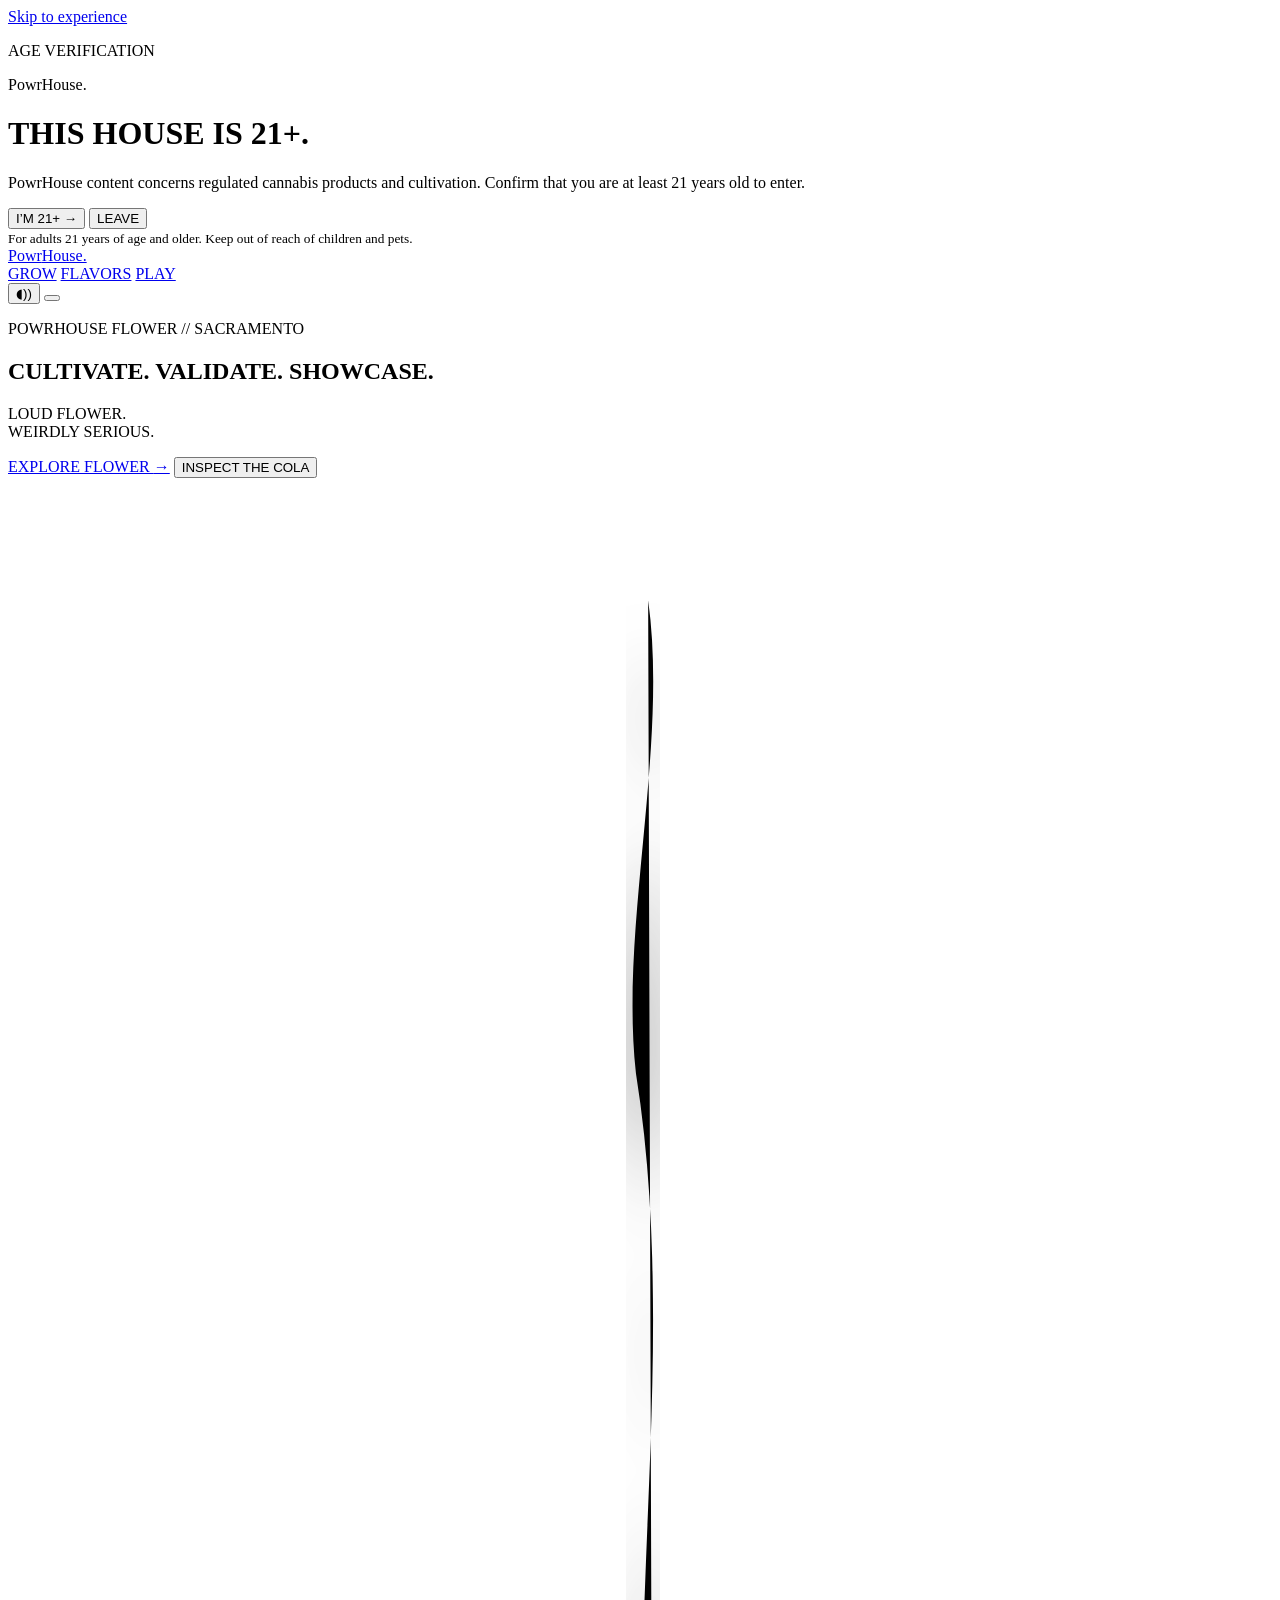
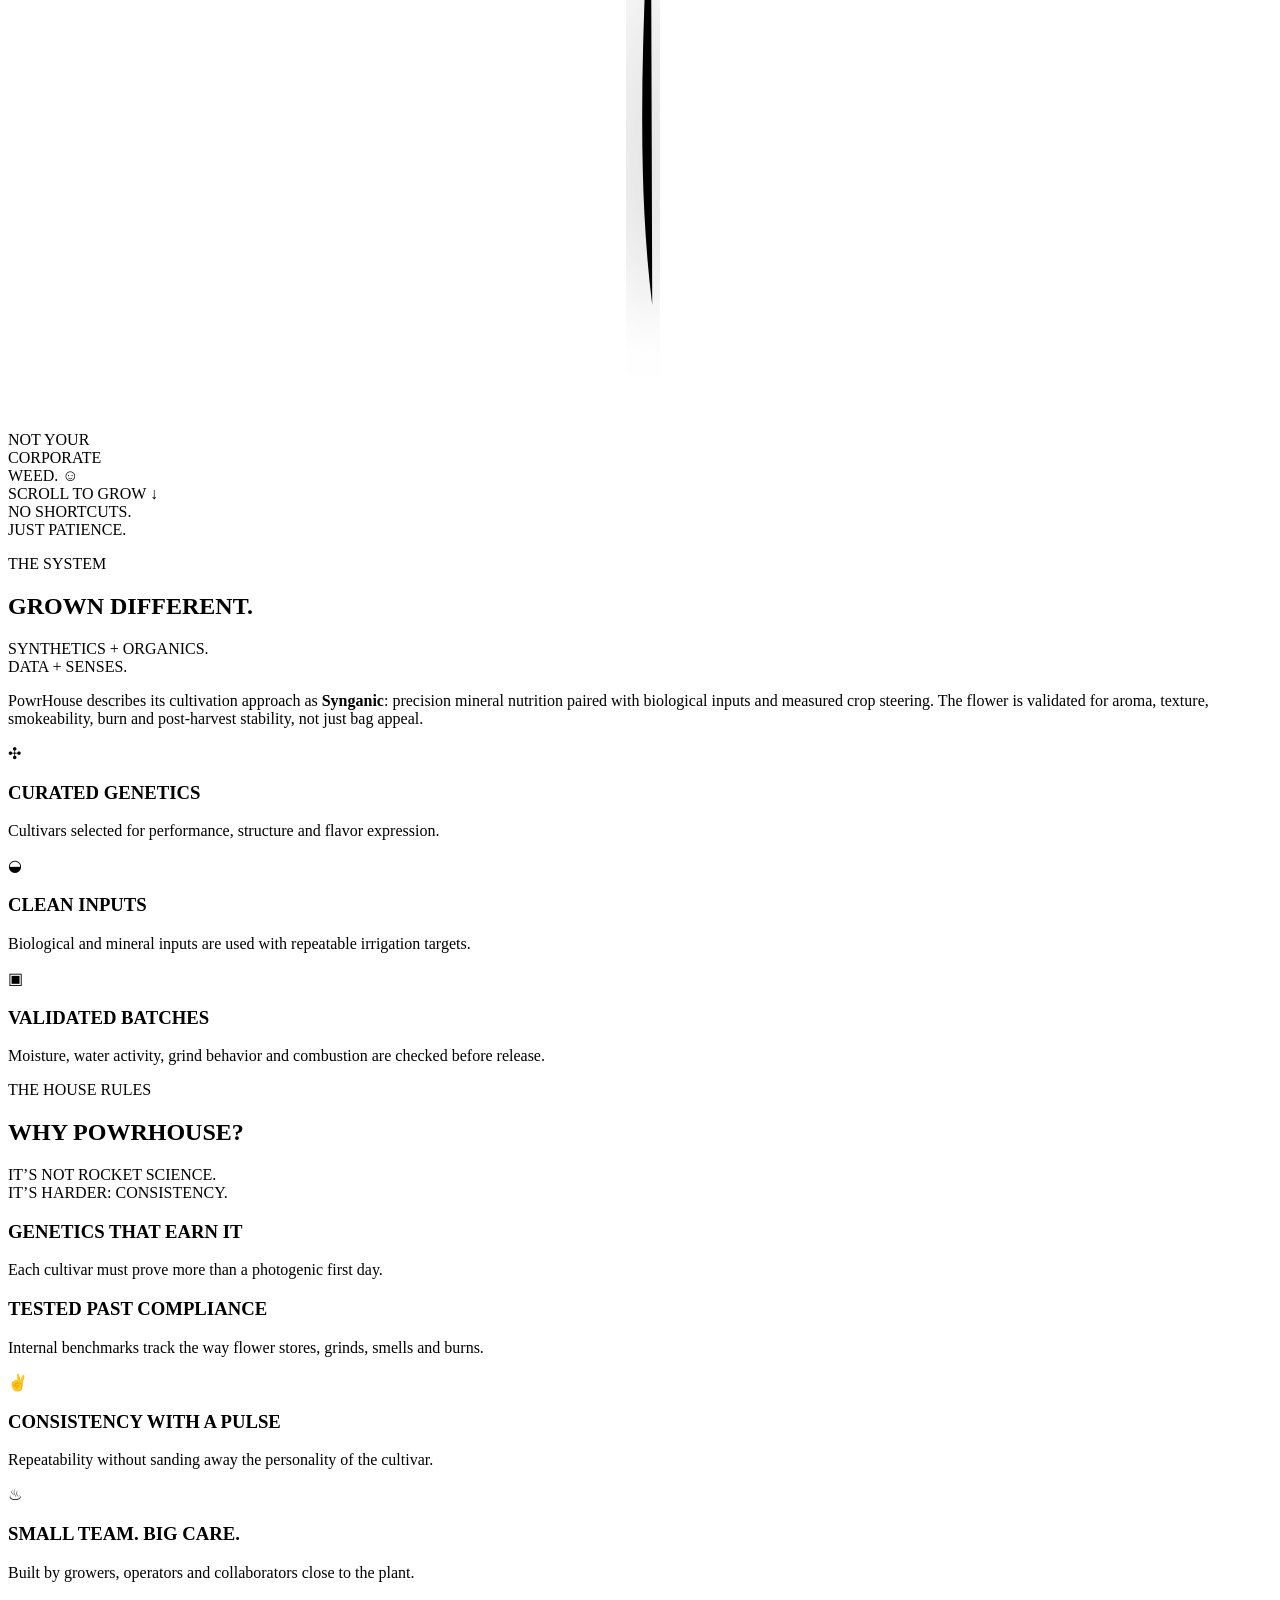
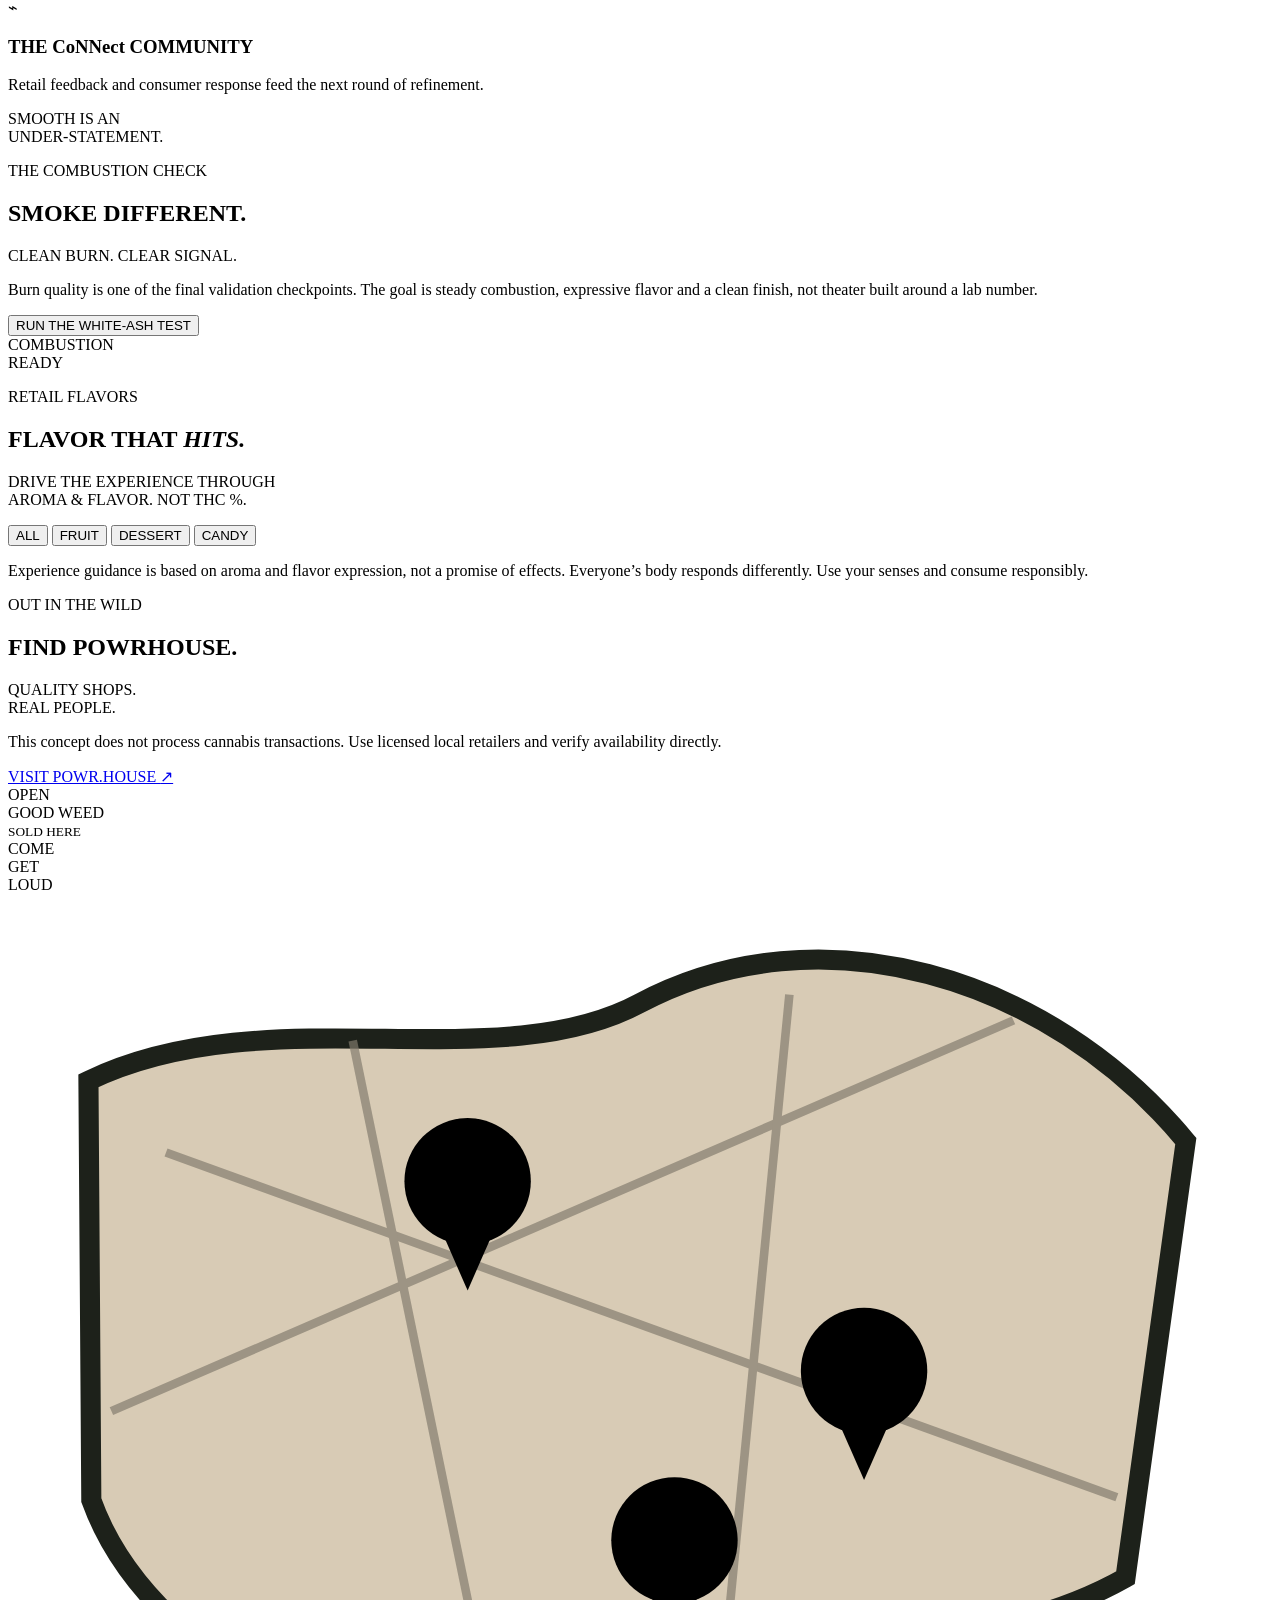
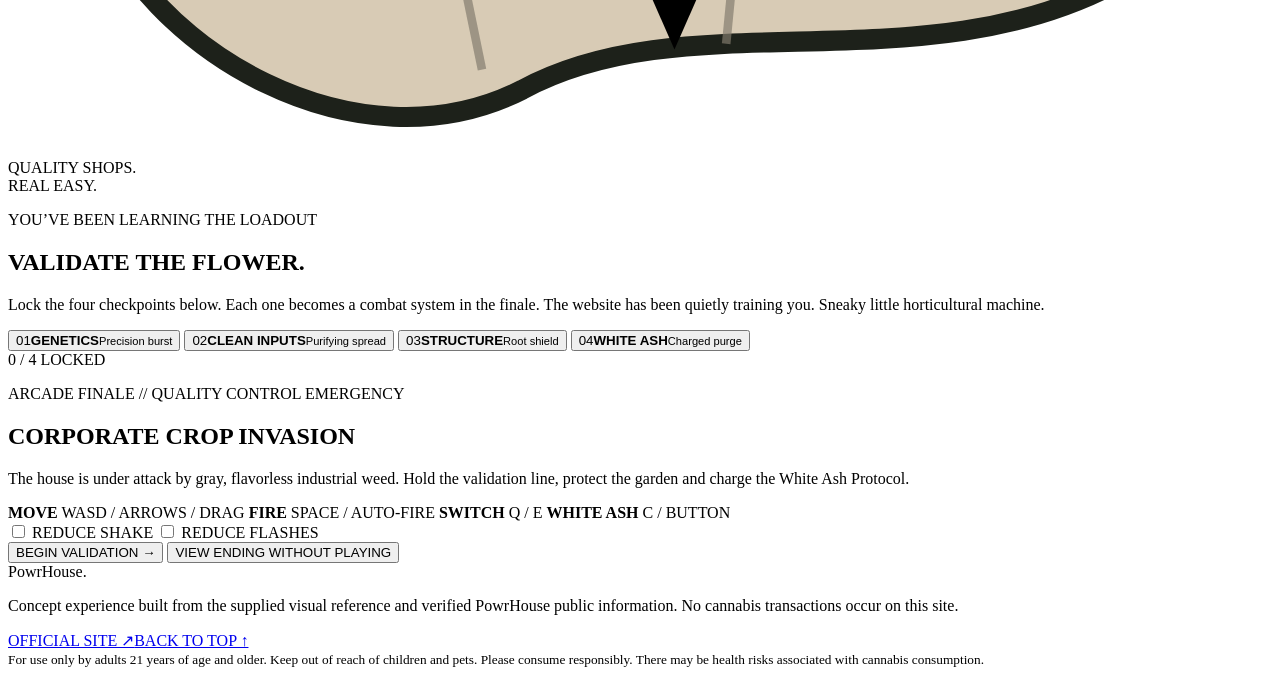
==== powrhouse-reference-original/index.html @ b835bba1 "Add original PowrHouse reference-driven website shell" ====
<!doctype html>
<html lang="en">
<head>
  <meta charset="utf-8" />
  <meta name="viewport" content="width=device-width,initial-scale=1,viewport-fit=cover" />
  <meta name="theme-color" content="#070806" />
  <meta name="description" content="PowrHouse interactive cultivation showcase. Adults 21+ only." />
  <title>PowrHouse — Cultivate. Validate. Showcase.</title>
  <link rel="stylesheet" href="styles.css" />
</head>
<body>
  <a class="skip-link" href="#main">Skip to experience</a>

  <div id="ageGate" class="age-gate" role="dialog" aria-modal="true" aria-labelledby="ageTitle">
    <div class="age-card torn-card">
      <p class="eyebrow">AGE VERIFICATION</p>
      <div class="logo logo-large" aria-label="PowrHouse">Powr<span>House.</span></div>
      <h1 id="ageTitle">THIS HOUSE IS 21+.</h1>
      <p>PowrHouse content concerns regulated cannabis products and cultivation. Confirm that you are at least 21 years old to enter.</p>
      <div class="age-actions">
        <button id="enterSite" class="btn btn-lime">I’M 21+ <span aria-hidden="true">→</span></button>
        <button id="leaveSite" class="btn btn-ghost">LEAVE</button>
      </div>
      <small>For adults 21 years of age and older. Keep out of reach of children and pets.</small>
    </div>
  </div>

  <div class="paper-noise" aria-hidden="true"></div>
  <div class="scroll-thread" aria-hidden="true"><span id="scrollThreadFill"></span></div>

  <header class="site-header" id="top">
    <a class="logo" href="#hero" aria-label="PowrHouse home">Powr<span>House.</span></a>
    <nav aria-label="Primary navigation">
      <a href="#method">GROW</a>
      <a href="#flavors">FLAVORS</a>
      <a href="#game">PLAY</a>
    </nav>
    <div class="header-tools">
      <button id="soundToggle" class="icon-button" type="button" aria-pressed="false" aria-label="Turn sound on">
        <span class="sound-icon" aria-hidden="true">◖))</span>
      </button>
      <button id="menuToggle" class="icon-button menu-button" type="button" aria-expanded="false" aria-controls="mobileNav" aria-label="Open menu">
        <span></span><span></span>
      </button>
    </div>
  </header>

  <nav id="mobileNav" class="mobile-nav" aria-label="Mobile navigation" hidden>
    <a href="#hero">HOME</a>
    <a href="#method">GROWN DIFFERENT</a>
    <a href="#why">WHY POWRHOUSE</a>
    <a href="#burn">SMOKE DIFFERENT</a>
    <a href="#flavors">FLAVORS</a>
    <a href="#find">FIND POWRHOUSE</a>
    <a href="#game">PLAY THE FINALE</a>
  </nav>

  <main id="main">
    <section id="hero" class="section hero-section" data-section="hero">
      <div class="hero-copy reveal">
        <p class="kicker">POWRHOUSE FLOWER // SACRAMENTO</p>
        <h1 class="display-stack">
          <span>CULTIVATE.</span>
          <span>VALIDATE.</span>
          <span>SHOWCASE.</span>
        </h1>
        <p class="scribble">LOUD FLOWER.<br />WEIRDLY SERIOUS.</p>
        <div class="hero-actions">
          <a class="btn btn-lime" href="#flavors">EXPLORE FLOWER <span aria-hidden="true">→</span></a>
          <button id="inspectPlant" class="btn btn-ghost" type="button">INSPECT THE COLA</button>
        </div>
      </div>

      <div class="hero-stage reveal" aria-label="Procedural paper-cut cannabis cola illustration">
        <div class="smoke smoke-a" aria-hidden="true"></div>
        <div class="smoke smoke-b" aria-hidden="true"></div>
        <svg id="heroPlant" class="hero-plant" viewBox="0 0 620 760" role="img" aria-labelledby="plantTitle plantDesc">
          <title id="plantTitle">Layered paper-cut cannabis cola</title>
          <desc id="plantDesc">An original procedural illustration inspired by the supplied hand-cut collage reference.</desc>
          <defs>
            <filter id="roughEdge">
              <feTurbulence type="fractalNoise" baseFrequency="0.018" numOctaves="3" seed="11" result="noise" />
              <feDisplacementMap in="SourceGraphic" in2="noise" scale="6" xChannelSelector="R" yChannelSelector="G" />
            </filter>
            <filter id="plantShadow" x="-30%" y="-30%" width="160%" height="180%">
              <feDropShadow dx="0" dy="18" stdDeviation="14" flood-color="#000" flood-opacity=".72" />
            </filter>
            <linearGradient id="budGreen" x1="0" x2="1" y1="0" y2="1">
              <stop offset="0" stop-color="#b9c98c" />
              <stop offset=".55" stop-color="#7d9561" />
              <stop offset="1" stop-color="#4d6140" />
            </linearGradient>
            <linearGradient id="budPurple" x1="0" x2="1">
              <stop offset="0" stop-color="#756781" />
              <stop offset="1" stop-color="#a89ab0" />
            </linearGradient>
            <path id="leafShape" d="M0 0 C-18 -34 -10 -64 0 -98 C10 -64 18 -34 0 0 Z" />
          </defs>
          <g id="plantShadowGroup" filter="url(#plantShadow)">
            <path class="stem" d="M316 700 C300 570 330 430 308 292 C300 220 324 132 314 60" />
            <g id="leafLayerBack"></g>
            <g id="budLayer"></g>
            <g id="pistilLayer"></g>
            <g id="leafLayerFront"></g>
          </g>
        </svg>
        <div class="plant-label note-card">NOT YOUR<br />CORPORATE<br />WEED. <span aria-hidden="true">☺</span></div>
        <div id="plantInspector" class="plant-inspector" hidden>
          <button type="button" data-focus="genetics">01 GENETICS</button>
          <button type="button" data-focus="structure">02 STRUCTURE</button>
          <button type="button" data-focus="aroma">03 AROMA</button>
          <button type="button" data-focus="burn">04 BURN</button>
        </div>
      </div>

      <div class="scroll-cue" aria-hidden="true">SCROLL TO GROW <span>↓</span></div>
    </section>

    <div class="torn-divider" aria-hidden="true"></div>

    <section id="method" class="section method-section" data-section="method">
      <div class="grow-room reveal">
        <div class="grow-ceiling">
          <span class="lamp"></span><span class="lamp"></span><span class="lamp"></span>
        </div>
        <div id="growRows" class="grow-rows" aria-label="Animated grow-room illustration"></div>
        <div class="fan" aria-hidden="true"><span></span></div>
        <div class="grower cartoon" aria-hidden="true">
          <div class="beanie"></div><div class="face"><i></i><i></i><b></b></div><div class="body"></div><div class="watering-can"></div>
        </div>
        <div class="room-note note-card">NO SHORTCUTS.<br />JUST PATIENCE.</div>
      </div>

      <div class="method-copy reveal">
        <p class="kicker">THE SYSTEM</p>
        <h2>GROWN DIFFERENT.</h2>
        <p class="scribble">SYNTHETICS + ORGANICS.<br />DATA + SENSES.</p>
        <p>PowrHouse describes its cultivation approach as <strong>Synganic</strong>: precision mineral nutrition paired with biological inputs and measured crop steering. The flower is validated for aroma, texture, smokeability, burn and post-harvest stability, not just bag appeal.</p>
        <div class="method-grid">
          <article class="method-card" data-principle="genetics">
            <div class="method-icon dna-icon" aria-hidden="true">✣</div>
            <h3>CURATED GENETICS</h3>
            <p>Cultivars selected for performance, structure and flavor expression.</p>
          </article>
          <article class="method-card" data-principle="inputs">
            <div class="method-icon water-icon" aria-hidden="true">◒</div>
            <h3>CLEAN INPUTS</h3>
            <p>Biological and mineral inputs are used with repeatable irrigation targets.</p>
          </article>
          <article class="method-card" data-principle="smallbatch">
            <div class="method-icon jar-icon" aria-hidden="true">▣</div>
            <h3>VALIDATED BATCHES</h3>
            <p>Moisture, water activity, grind behavior and combustion are checked before release.</p>
          </article>
        </div>
      </div>
    </section>

    <div class="torn-divider reverse" aria-hidden="true"></div>

    <section id="why" class="section why-section" data-section="why">
      <header class="section-heading reveal">
        <p class="kicker">THE HOUSE RULES</p>
        <h2>WHY POWRHOUSE?</h2>
        <p class="scribble">IT’S NOT ROCKET SCIENCE.<br />IT’S HARDER: CONSISTENCY.</p>
      </header>
      <div class="proof-strip">
        <article class="proof-card reveal" data-index="01">
          <div class="proof-illustration magnify" aria-hidden="true"><span></span></div>
          <h3>GENETICS THAT EARN IT</h3>
          <p>Each cultivar must prove more than a photogenic first day.</p>
        </article>
        <article class="proof-card reveal" data-index="02">
          <div class="proof-illustration clipboard" aria-hidden="true"><span></span></div>
          <h3>TESTED PAST COMPLIANCE</h3>
          <p>Internal benchmarks track the way flower stores, grinds, smells and burns.</p>
        </article>
        <article class="proof-card reveal" data-index="03">
          <div class="proof-illustration mascot" aria-hidden="true"><span>✌</span></div>
          <h3>CONSISTENCY WITH A PULSE</h3>
          <p>Repeatability without sanding away the personality of the cultivar.</p>
        </article>
        <article class="proof-card reveal" data-index="04">
          <div class="proof-illustration flame" aria-hidden="true">♨</div>
          <h3>SMALL TEAM. BIG CARE.</h3>
          <p>Built by growers, operators and collaborators close to the plant.</p>
        </article>
        <article class="proof-card reveal" data-index="05">
          <div class="proof-illustration handshake" aria-hidden="true">⌁</div>
          <h3>THE CoNNect COMMUNITY</h3>
          <p>Retail feedback and consumer response feed the next round of refinement.</p>
        </article>
      </div>
    </section>

    <section id="burn" class="section burn-section" data-section="burn">
      <div class="smoker-card reveal">
        <div class="speech-bubble">SMOOTH IS AN<br />UNDER-STATEMENT.</div>
        <div class="smoker cartoon" aria-hidden="true">
          <div class="beanie"></div><div class="face"><i></i><i></i><b></b></div><div class="body"></div><div class="joint"><span></span></div>
        </div>
      </div>
      <div class="burn-copy reveal">
        <p class="kicker">THE COMBUSTION CHECK</p>
        <h2>SMOKE DIFFERENT.</h2>
        <p class="scribble">CLEAN BURN. CLEAR SIGNAL.</p>
        <p>Burn quality is one of the final validation checkpoints. The goal is steady combustion, expressive flavor and a clean finish, not theater built around a lab number.</p>
        <button id="burnTest" class="btn btn-lime" type="button">RUN THE WHITE-ASH TEST</button>
      </div>
      <div class="burn-lab reveal" aria-label="Interactive burn test">
        <div class="joint-display"><span class="ember"></span><span class="ash"></span><span class="smoke-trail"></span></div>
        <div class="ash-dish"><span id="ashPile"></span></div>
        <div class="burn-meter">
          <span>COMBUSTION</span>
          <div class="meter-track"><i id="burnMeterFill"></i></div>
          <output id="burnStatus">READY</output>
        </div>
      </div>
    </section>

    <div class="torn-divider" aria-hidden="true"></div>

    <section id="flavors" class="section flavor-section" data-section="flavors">
      <header class="flavor-heading reveal">
        <div>
          <p class="kicker">RETAIL FLAVORS</p>
          <h2>FLAVOR THAT <em>HITS.</em></h2>
          <p class="scribble">DRIVE THE EXPERIENCE THROUGH<br />AROMA &amp; FLAVOR. NOT THC %.</p>
        </div>
        <div class="flavor-controls" role="group" aria-label="Filter cultivars">
          <button class="chip active" data-filter="all" type="button">ALL</button>
          <button class="chip" data-filter="fruit" type="button">FRUIT</button>
          <button class="chip" data-filter="dessert" type="button">DESSERT</button>
          <button class="chip" data-filter="candy" type="button">CANDY</button>
        </div>
      </header>
      <div id="strainRail" class="strain-rail" aria-live="polite"></div>
      <p class="experience-note reveal">Experience guidance is based on aroma and flavor expression, not a promise of effects. Everyone’s body responds differently. Use your senses and consume responsibly.</p>
    </section>

    <section id="find" class="section find-section" data-section="find">
      <div class="find-copy reveal">
        <p class="kicker">OUT IN THE WILD</p>
        <h2>FIND POWRHOUSE.</h2>
        <p class="scribble">QUALITY SHOPS.<br />REAL PEOPLE.</p>
        <p>This concept does not process cannabis transactions. Use licensed local retailers and verify availability directly.</p>
        <a class="btn btn-lime" href="https://www.powr.house/" rel="noreferrer" target="_blank">VISIT POWR.HOUSE <span aria-hidden="true">↗</span></a>
      </div>
      <div class="storefront reveal" aria-hidden="true">
        <div class="moon"></div><div class="stars"></div>
        <div class="building"><div class="awning"></div><div class="door">OPEN</div><div class="sign">GOOD WEED<br /><small>SOLD HERE</small></div></div>
        <div class="sidewalk-mascot"><span>COME<br />GET<br />LOUD</span></div>
      </div>
      <div class="map-card reveal" aria-label="Decorative California map panel">
        <svg viewBox="0 0 440 300" role="img" aria-label="Stylized map with quality retailer markers">
          <path d="M28 65 C90 35 170 65 220 38 C282 5 362 28 410 86 L389 238 C320 277 238 245 179 277 C122 306 48 264 29 211 Z" fill="#d8cbb5" stroke="#1d211a" stroke-width="7" />
          <g stroke="#827b6d" stroke-width="3" opacity=".68">
            <path d="M55 90 L386 210"/><path d="M36 180 L350 44"/><path d="M120 51 L165 270"/><path d="M272 35 L250 261"/>
          </g>
          <g class="map-pin" transform="translate(160 100)"><circle r="22"/><path d="M0 38 L-11 13 L11 13 Z"/><circle r="7" class="pin-hole"/></g>
          <g class="map-pin" transform="translate(298 166)"><circle r="22"/><path d="M0 38 L-11 13 L11 13 Z"/><circle r="7" class="pin-hole"/></g>
          <g class="map-pin" transform="translate(232 225)"><circle r="22"/><path d="M0 38 L-11 13 L11 13 Z"/><circle r="7" class="pin-hole"/></g>
        </svg>
        <div class="map-stamp">QUALITY SHOPS.<br />REAL EASY.</div>
      </div>
    </section>

    <section id="validation" class="section validation-section" data-section="validation">
      <div class="validation-copy reveal">
        <p class="kicker">YOU’VE BEEN LEARNING THE LOADOUT</p>
        <h2>VALIDATE THE FLOWER.</h2>
        <p>Lock the four checkpoints below. Each one becomes a combat system in the finale. The website has been quietly training you. Sneaky little horticultural machine.</p>
      </div>
      <div id="validationGrid" class="validation-grid">
        <button class="validation-token reveal" data-token="genetics" type="button"><span>01</span><strong>GENETICS</strong><small>Precision burst</small></button>
        <button class="validation-token reveal" data-token="inputs" type="button"><span>02</span><strong>CLEAN INPUTS</strong><small>Purifying spread</small></button>
        <button class="validation-token reveal" data-token="structure" type="button"><span>03</span><strong>STRUCTURE</strong><small>Root shield</small></button>
        <button class="validation-token reveal" data-token="burn" type="button"><span>04</span><strong>WHITE ASH</strong><small>Charged purge</small></button>
      </div>
      <div class="validation-status reveal"><span id="validationCount">0 / 4 LOCKED</span><i><b id="validationBar"></b></i></div>
    </section>

    <section id="game" class="section game-section" data-section="game">
      <div class="game-intro" id="gameIntro">
        <p class="kicker">ARCADE FINALE // QUALITY CONTROL EMERGENCY</p>
        <h2>CORPORATE CROP INVASION</h2>
        <p>The house is under attack by gray, flavorless industrial weed. Hold the validation line, protect the garden and charge the White Ash Protocol.</p>
        <div class="game-controls-copy">
          <span><b>MOVE</b> WASD / ARROWS / DRAG</span>
          <span><b>FIRE</b> SPACE / AUTO-FIRE</span>
          <span><b>SWITCH</b> Q / E</span>
          <span><b>WHITE ASH</b> C / BUTTON</span>
        </div>
        <div class="game-options">
          <label><input id="reduceShake" type="checkbox" /> REDUCE SHAKE</label>
          <label><input id="reduceFlashes" type="checkbox" /> REDUCE FLASHES</label>
        </div>
        <button id="startGame" class="btn btn-lime btn-large" type="button">BEGIN VALIDATION <span aria-hidden="true">→</span></button>
        <button id="skipGame" class="btn btn-ghost" type="button">VIEW ENDING WITHOUT PLAYING</button>
      </div>

      <div id="gameShell" class="game-shell" hidden>
        <canvas id="gameCanvas" aria-label="Corporate Crop Invasion arcade game"></canvas>
        <div class="game-hud" aria-live="polite">
          <div><small>SCORE</small><strong id="scoreValue">000000</strong></div>
          <div><small>COMBO</small><strong id="comboValue">x1</strong></div>
          <div><small>WAVE</small><strong id="waveValue">1 / 5</strong></div>
          <div class="health-hud"><small>HOUSE</small><i><b id="healthFill"></b></i></div>
          <div class="ash-hud"><small>WHITE ASH</small><i><b id="ashFill"></b></i></div>
          <button id="pauseGame" type="button" aria-label="Pause game">Ⅱ</button>
          <button id="muteGame" type="button" aria-label="Mute game">◖))</button>
        </div>
        <div class="weapon-readout"><span id="weaponName">GENETICS // PRECISION</span><small>Q / E TO SWITCH</small></div>
        <div class="mobile-controls" aria-hidden="true">
          <div id="moveZone" class="move-zone"><span>DRAG TO MOVE</span></div>
          <div class="action-zone">
            <button id="mobileSwitch" type="button">SWITCH</button>
            <button id="mobileAsh" type="button">WHITE ASH</button>
          </div>
        </div>
        <div id="gameMessage" class="game-message" hidden></div>
      </div>
    </section>

    <section id="ending" class="section ending-section" data-section="ending" hidden>
      <div class="ending-art" aria-hidden="true">
        <div class="ending-bud"></div>
        <div class="ending-smoke"></div>
      </div>
      <div class="ending-copy reveal">
        <p class="kicker">VALIDATION COMPLETE</p>
        <h2>GROW LOUD.<br />PROVE EVERYTHING.</h2>
        <p>Good flower is not one number, one photo or one lucky batch. It is genetics, inputs, structure, post-harvest control and combustion working as one system.</p>
        <div class="ending-stats"><span>BEST SCORE <b id="bestScore">000000</b></span><span>HOUSE STATUS <b>STILL WEIRD</b></span></div>
        <a class="btn btn-lime" href="#hero">RUN IT BACK <span aria-hidden="true">↑</span></a>
      </div>
    </section>
  </main>

  <footer class="site-footer">
    <div class="logo logo-large">Powr<span>House.</span></div>
    <p>Concept experience built from the supplied visual reference and verified PowrHouse public information. No cannabis transactions occur on this site.</p>
    <div class="footer-links"><a href="https://www.powr.house/" target="_blank" rel="noreferrer">OFFICIAL SITE ↗</a><a href="#top">BACK TO TOP ↑</a></div>
    <small>For use only by adults 21 years of age and older. Keep out of reach of children and pets. Please consume responsibly. There may be health risks associated with cannabis consumption.</small>
  </footer>

  <noscript><div class="noscript">This interactive experience requires JavaScript. The plants refuse to animate through sheer optimism.</div></noscript>
  <script type="module" src="app.js"></script>
</body>
</html>
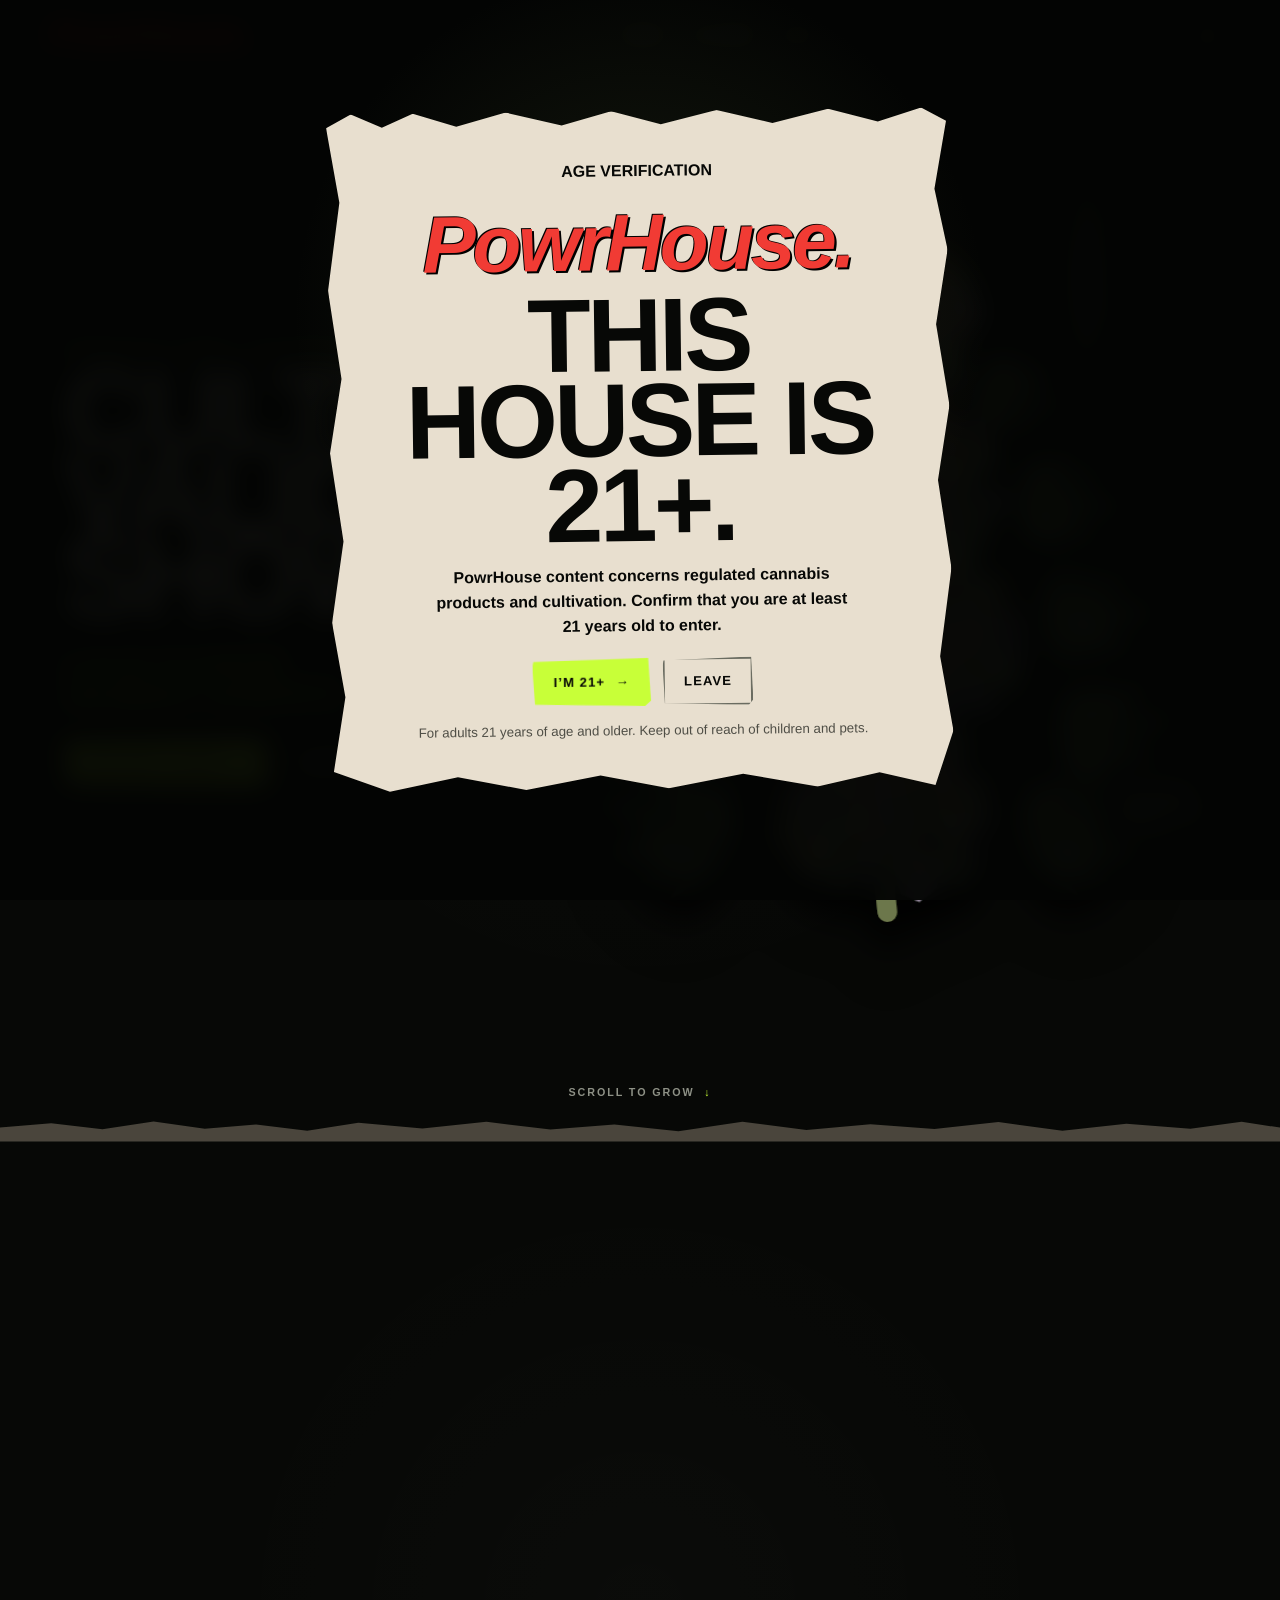
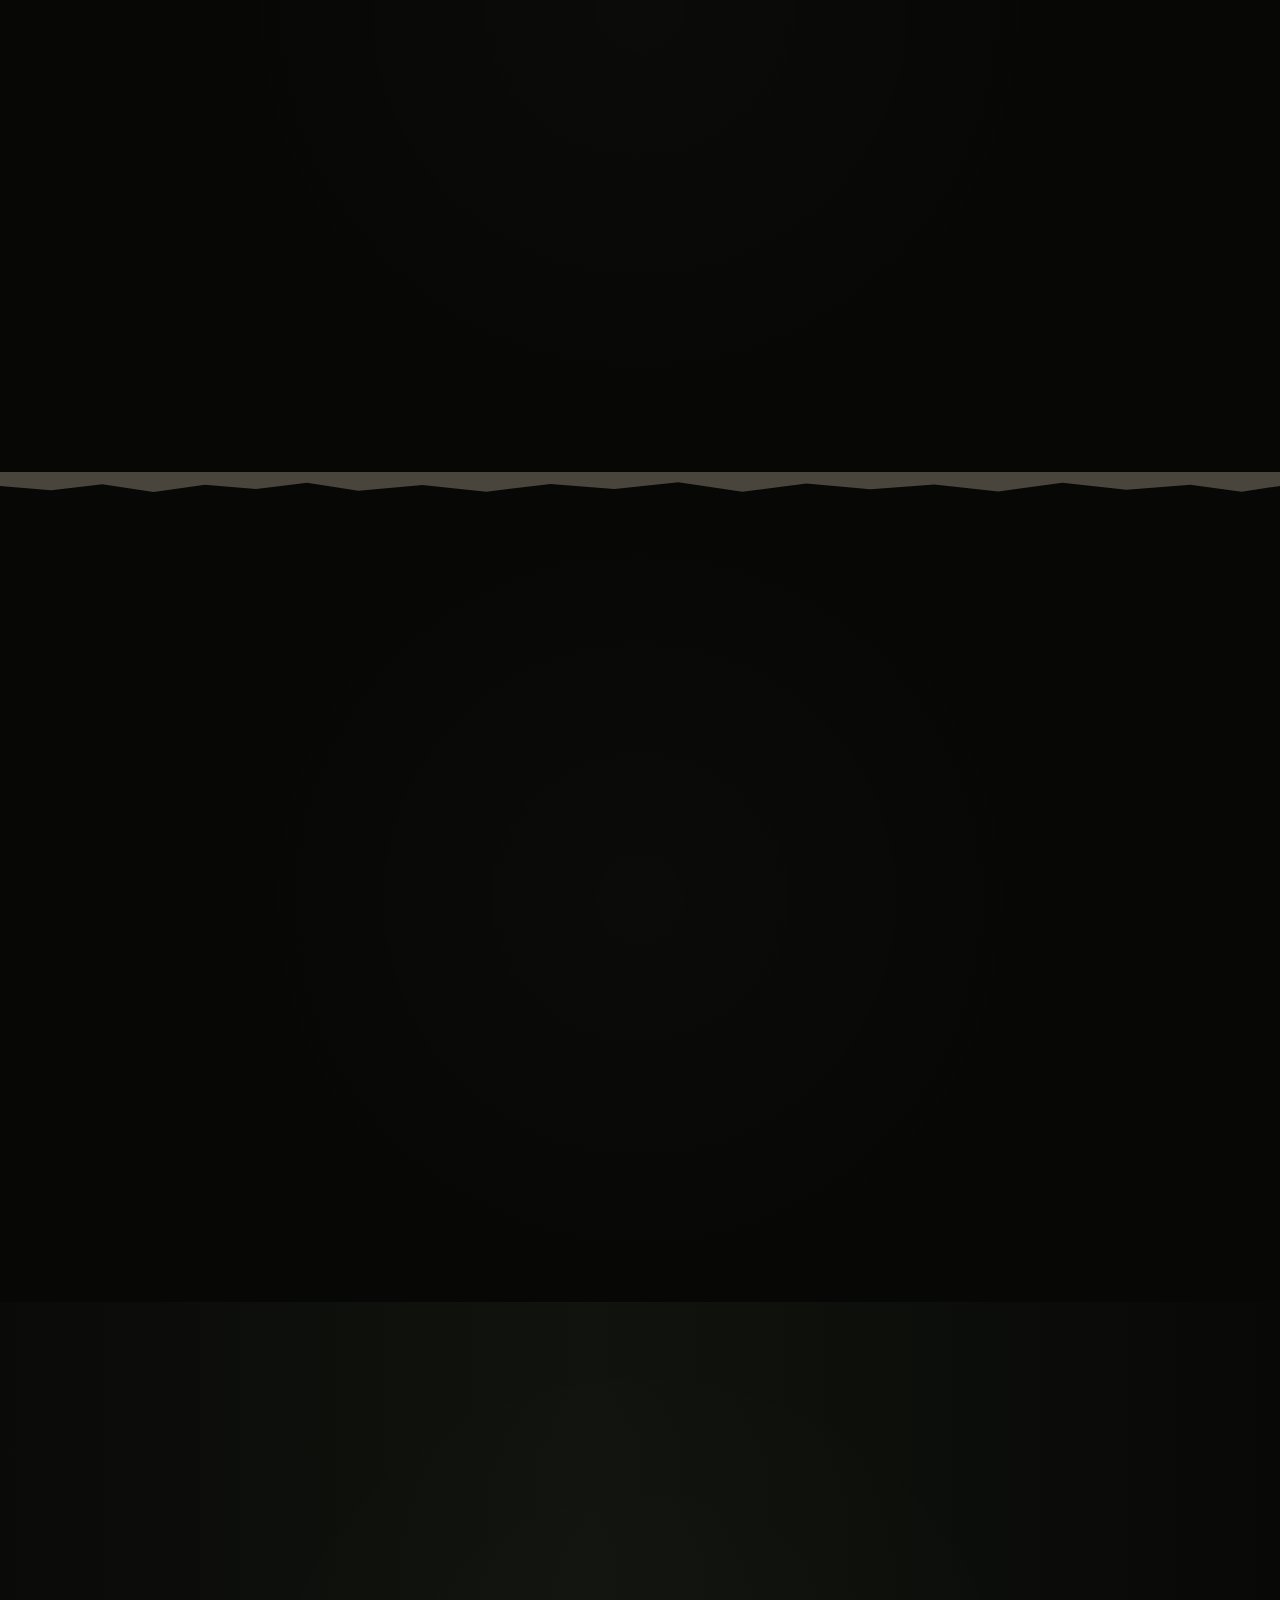
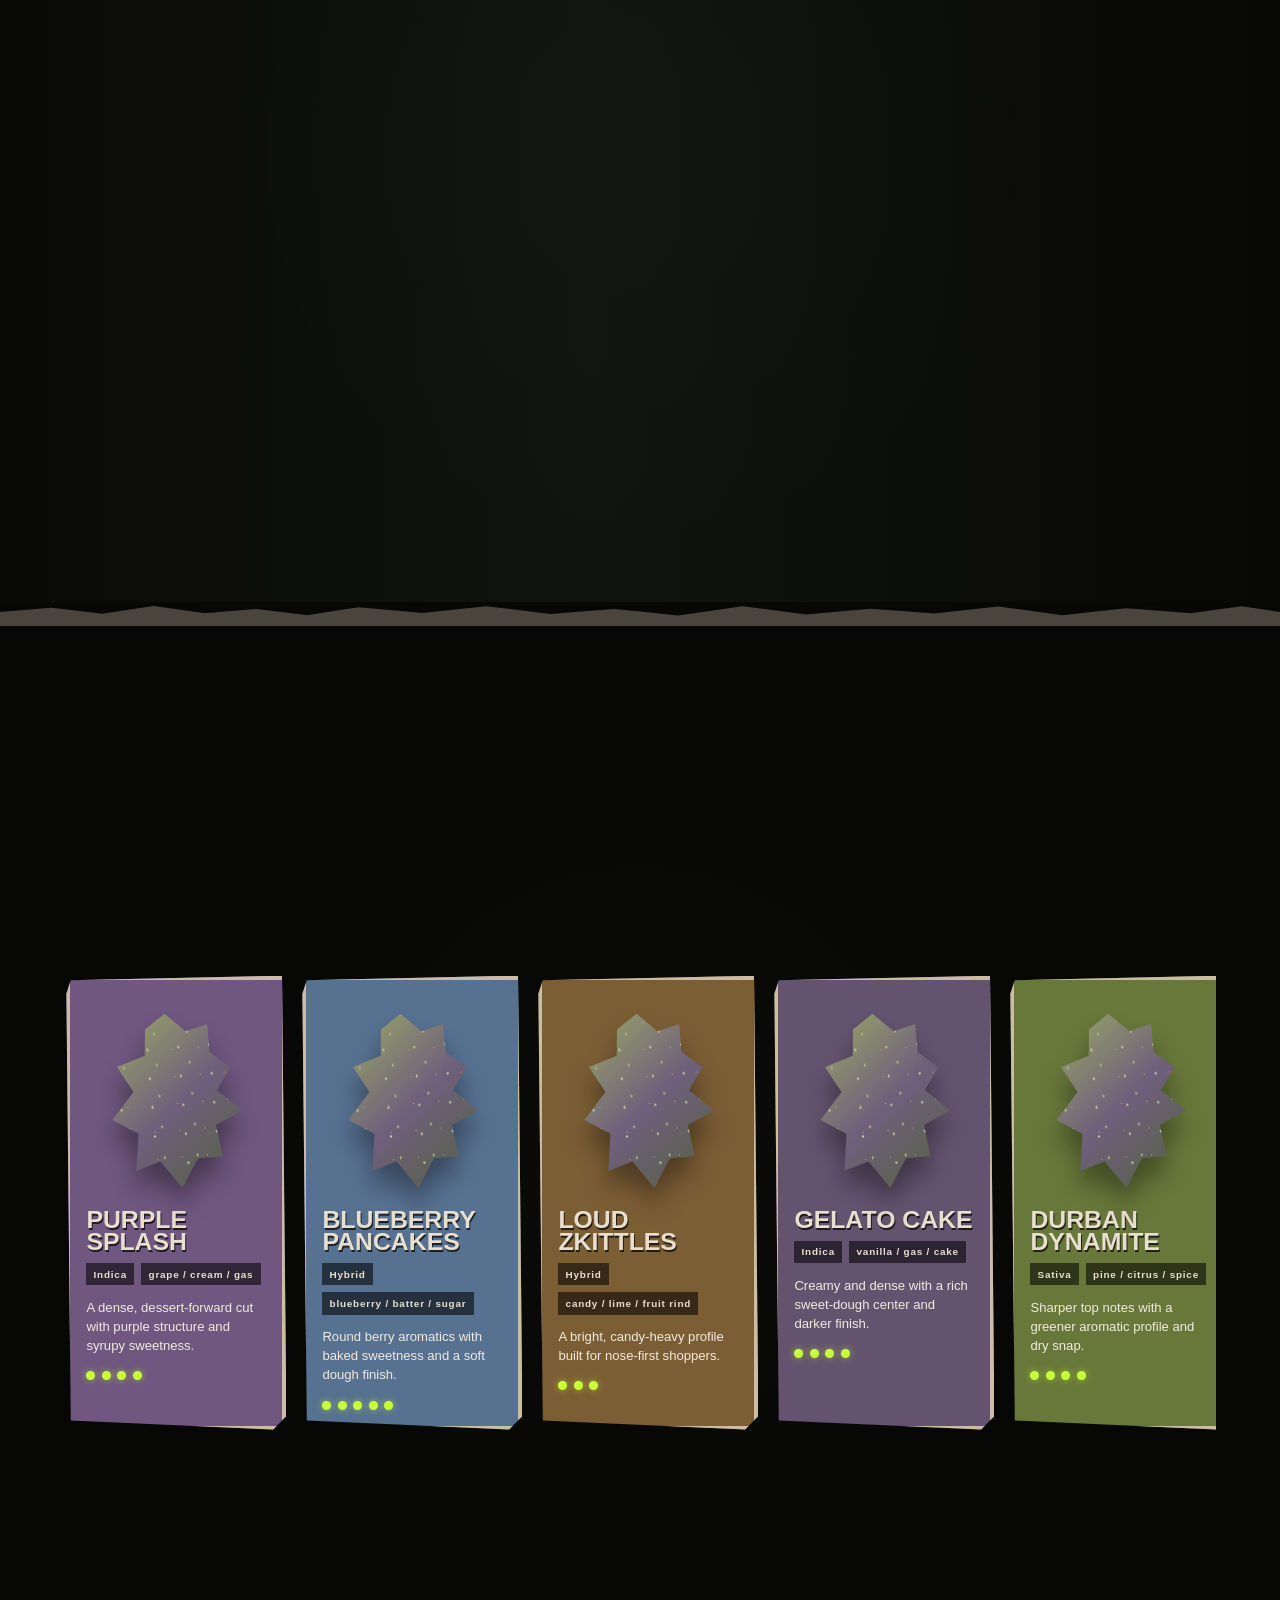
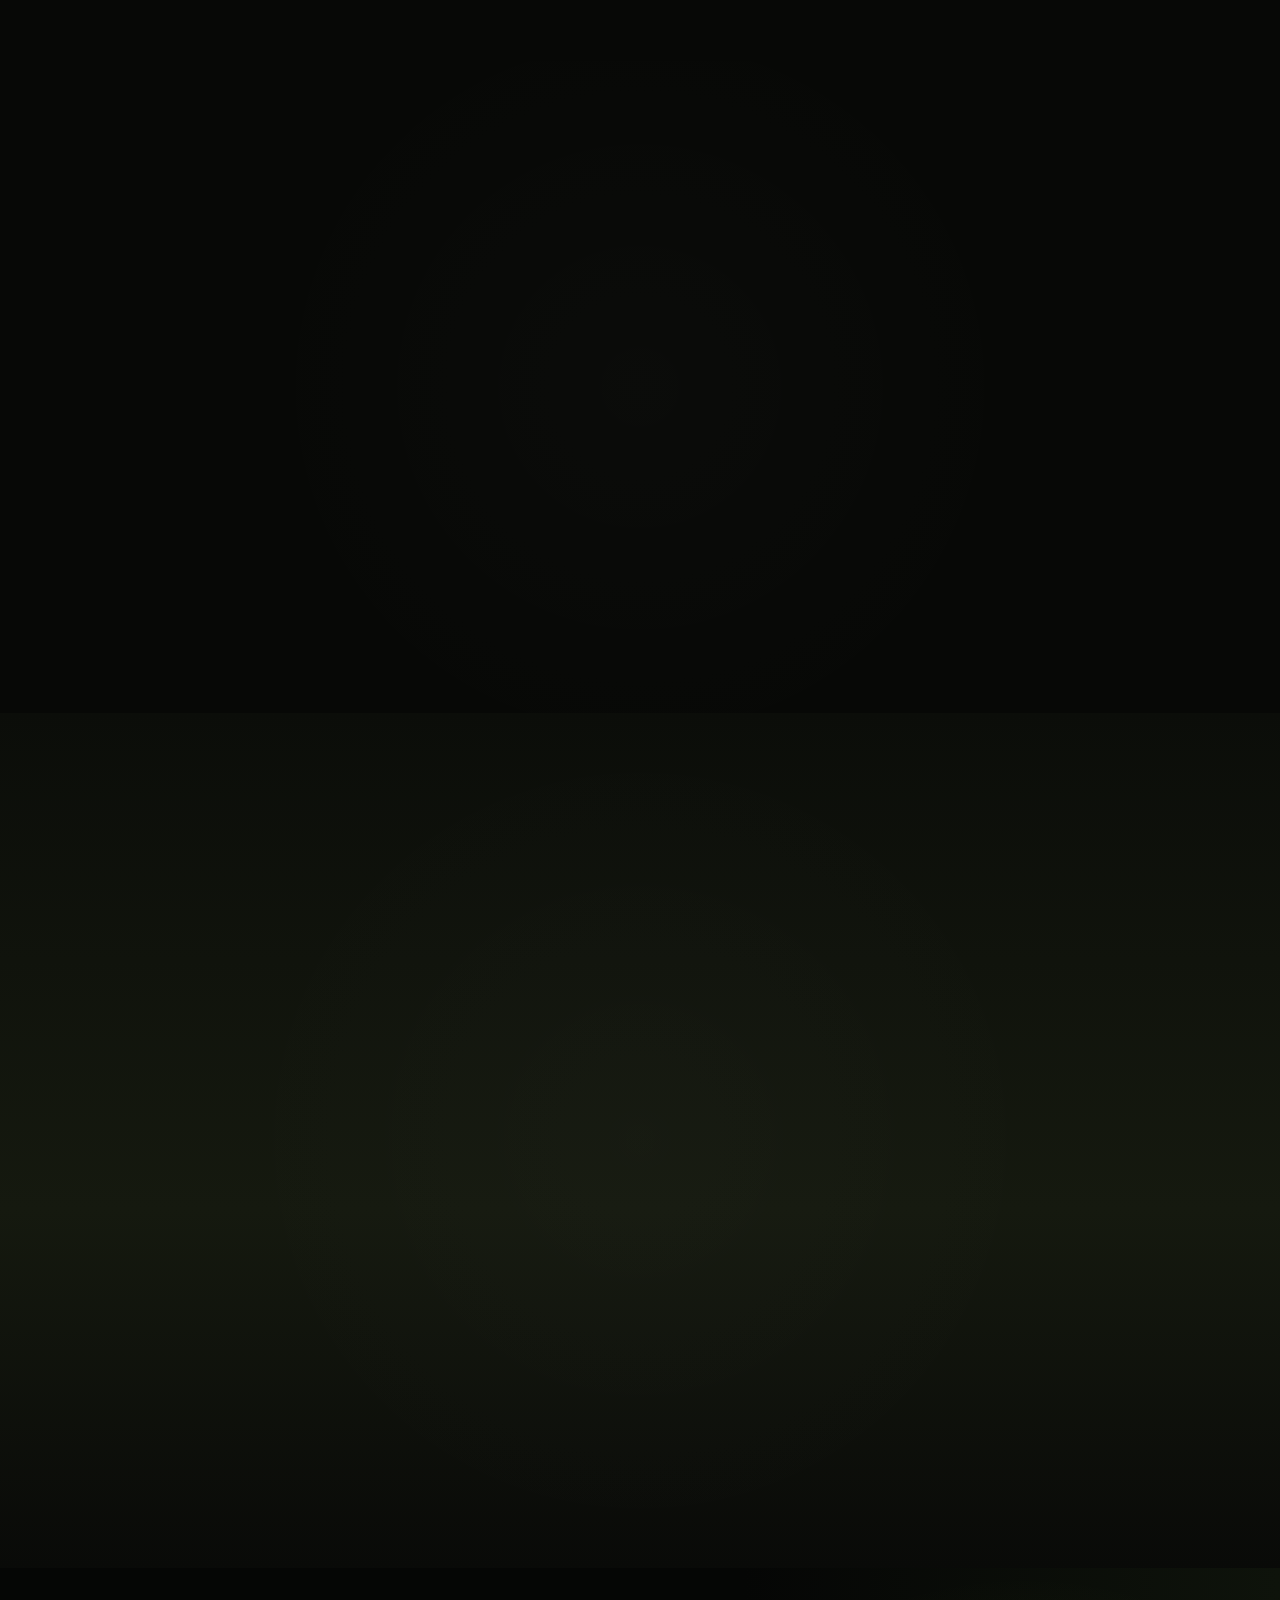
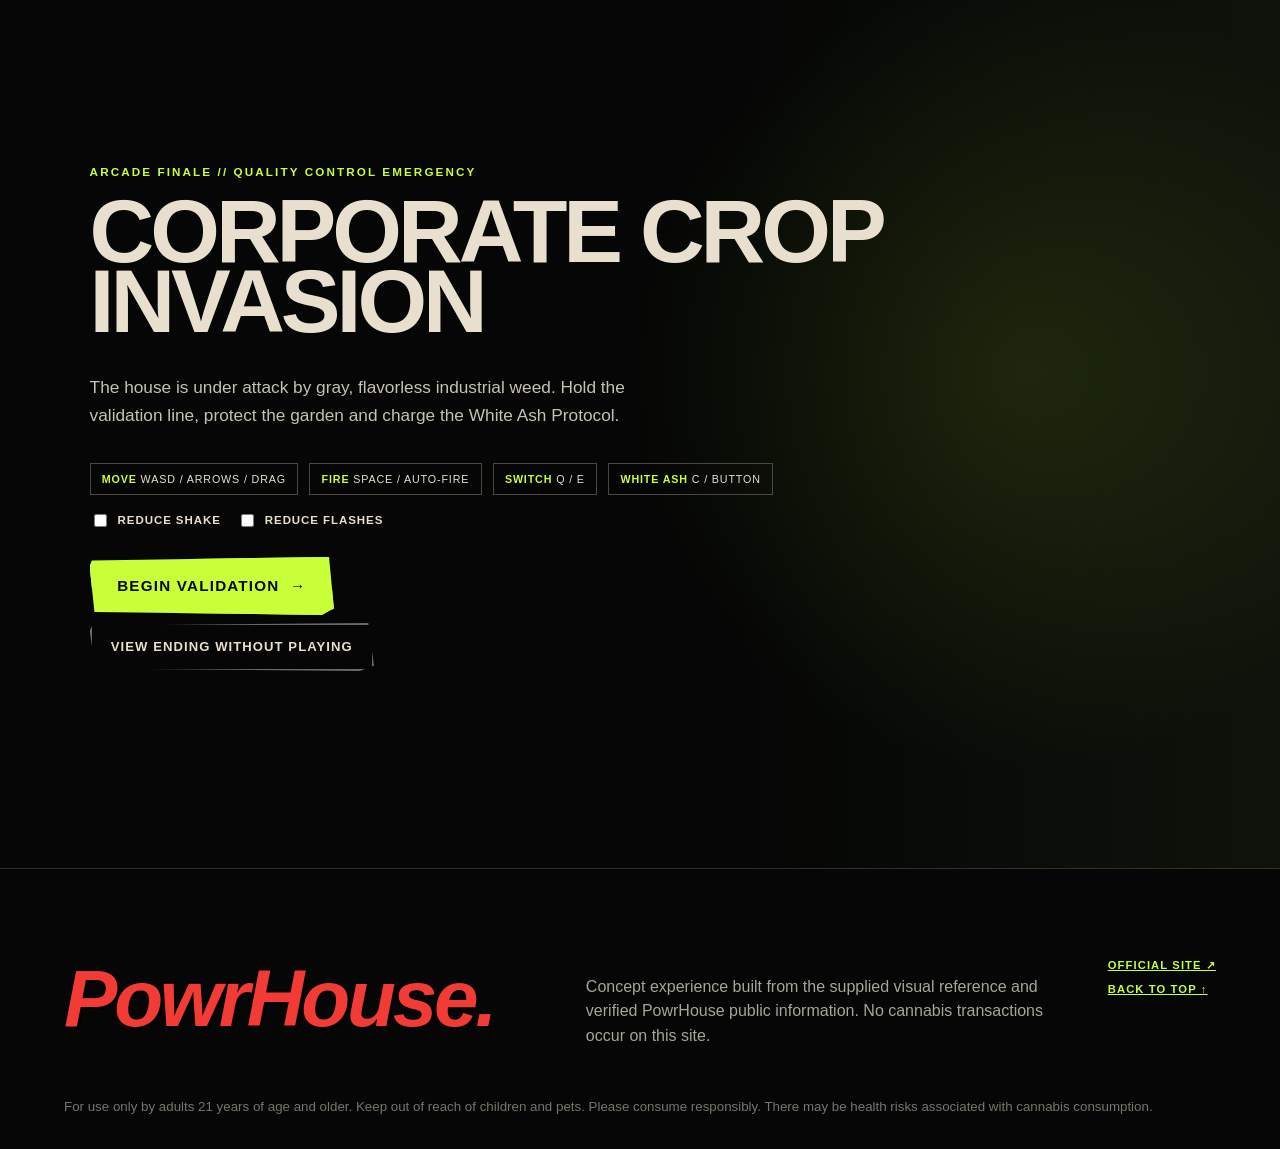
==== commit 1a96b47a: "Publish the original reference-driven PowrHouse experience" ====
--- a/powrhouse-reference-original/index.html
+++ b/powrhouse-reference-original/index.html
@@ -1,350 +1,42 @@
 <!doctype html>
 <html lang="en">
 <head>
-  <meta charset="utf-8" />
-  <meta name="viewport" content="width=device-width,initial-scale=1,viewport-fit=cover" />
-  <meta name="theme-color" content="#070806" />
-  <meta name="description" content="PowrHouse interactive cultivation showcase. Adults 21+ only." />
-  <title>PowrHouse — Cultivate. Validate. Showcase.</title>
-  <link rel="stylesheet" href="styles.css" />
+<meta charset="utf-8">
+<meta name="viewport" content="width=device-width,initial-scale=1,viewport-fit=cover">
+<meta name="theme-color" content="#070806">
+<title>PowrHouse — Cultivate. Validate. Showcase.</title>
+<style>
+html,body{height:100%;margin:0;background:#070806;color:#e8dfcf;font-family:Arial,Helvetica,sans-serif}body{display:grid;place-items:center;overflow:hidden}main{width:min(86vw,620px)}.logo{color:#f13b34;font:900 italic clamp(2.2rem,8vw,5rem)/.9 Impact,'Arial Narrow Bold',sans-serif;text-shadow:2px 2px #000}p{font:900 .72rem/1.4 monospace;letter-spacing:.13em;color:#aaa798}.track{height:8px;border:1px solid #393b32;background:#10120e}.bar{height:100%;width:0;background:#c8ff38;box-shadow:0 0 16px #c8ff38;transition:width .18s ease}pre{color:#ff665f;white-space:pre-wrap;line-height:1.5}
+</style>
 </head>
-<body>
-  <a class="skip-link" href="#main">Skip to experience</a>
-
-  <div id="ageGate" class="age-gate" role="dialog" aria-modal="true" aria-labelledby="ageTitle">
-    <div class="age-card torn-card">
-      <p class="eyebrow">AGE VERIFICATION</p>
-      <div class="logo logo-large" aria-label="PowrHouse">Powr<span>House.</span></div>
-      <h1 id="ageTitle">THIS HOUSE IS 21+.</h1>
-      <p>PowrHouse content concerns regulated cannabis products and cultivation. Confirm that you are at least 21 years old to enter.</p>
-      <div class="age-actions">
-        <button id="enterSite" class="btn btn-lime">I’M 21+ <span aria-hidden="true">→</span></button>
-        <button id="leaveSite" class="btn btn-ghost">LEAVE</button>
-      </div>
-      <small>For adults 21 years of age and older. Keep out of reach of children and pets.</small>
-    </div>
-  </div>
-
-  <div class="paper-noise" aria-hidden="true"></div>
-  <div class="scroll-thread" aria-hidden="true"><span id="scrollThreadFill"></span></div>
-
-  <header class="site-header" id="top">
-    <a class="logo" href="#hero" aria-label="PowrHouse home">Powr<span>House.</span></a>
-    <nav aria-label="Primary navigation">
-      <a href="#method">GROW</a>
-      <a href="#flavors">FLAVORS</a>
-      <a href="#game">PLAY</a>
-    </nav>
-    <div class="header-tools">
-      <button id="soundToggle" class="icon-button" type="button" aria-pressed="false" aria-label="Turn sound on">
-        <span class="sound-icon" aria-hidden="true">◖))</span>
-      </button>
-      <button id="menuToggle" class="icon-button menu-button" type="button" aria-expanded="false" aria-controls="mobileNav" aria-label="Open menu">
-        <span></span><span></span>
-      </button>
-    </div>
-  </header>
-
-  <nav id="mobileNav" class="mobile-nav" aria-label="Mobile navigation" hidden>
-    <a href="#hero">HOME</a>
-    <a href="#method">GROWN DIFFERENT</a>
-    <a href="#why">WHY POWRHOUSE</a>
-    <a href="#burn">SMOKE DIFFERENT</a>
-    <a href="#flavors">FLAVORS</a>
-    <a href="#find">FIND POWRHOUSE</a>
-    <a href="#game">PLAY THE FINALE</a>
-  </nav>
-
-  <main id="main">
-    <section id="hero" class="section hero-section" data-section="hero">
-      <div class="hero-copy reveal">
-        <p class="kicker">POWRHOUSE FLOWER // SACRAMENTO</p>
-        <h1 class="display-stack">
-          <span>CULTIVATE.</span>
-          <span>VALIDATE.</span>
-          <span>SHOWCASE.</span>
-        </h1>
-        <p class="scribble">LOUD FLOWER.<br />WEIRDLY SERIOUS.</p>
-        <div class="hero-actions">
-          <a class="btn btn-lime" href="#flavors">EXPLORE FLOWER <span aria-hidden="true">→</span></a>
-          <button id="inspectPlant" class="btn btn-ghost" type="button">INSPECT THE COLA</button>
-        </div>
-      </div>
-
-      <div class="hero-stage reveal" aria-label="Procedural paper-cut cannabis cola illustration">
-        <div class="smoke smoke-a" aria-hidden="true"></div>
-        <div class="smoke smoke-b" aria-hidden="true"></div>
-        <svg id="heroPlant" class="hero-plant" viewBox="0 0 620 760" role="img" aria-labelledby="plantTitle plantDesc">
-          <title id="plantTitle">Layered paper-cut cannabis cola</title>
-          <desc id="plantDesc">An original procedural illustration inspired by the supplied hand-cut collage reference.</desc>
-          <defs>
-            <filter id="roughEdge">
-              <feTurbulence type="fractalNoise" baseFrequency="0.018" numOctaves="3" seed="11" result="noise" />
-              <feDisplacementMap in="SourceGraphic" in2="noise" scale="6" xChannelSelector="R" yChannelSelector="G" />
-            </filter>
-            <filter id="plantShadow" x="-30%" y="-30%" width="160%" height="180%">
-              <feDropShadow dx="0" dy="18" stdDeviation="14" flood-color="#000" flood-opacity=".72" />
-            </filter>
-            <linearGradient id="budGreen" x1="0" x2="1" y1="0" y2="1">
-              <stop offset="0" stop-color="#b9c98c" />
-              <stop offset=".55" stop-color="#7d9561" />
-              <stop offset="1" stop-color="#4d6140" />
-            </linearGradient>
-            <linearGradient id="budPurple" x1="0" x2="1">
-              <stop offset="0" stop-color="#756781" />
-              <stop offset="1" stop-color="#a89ab0" />
-            </linearGradient>
-            <path id="leafShape" d="M0 0 C-18 -34 -10 -64 0 -98 C10 -64 18 -34 0 0 Z" />
-          </defs>
-          <g id="plantShadowGroup" filter="url(#plantShadow)">
-            <path class="stem" d="M316 700 C300 570 330 430 308 292 C300 220 324 132 314 60" />
-            <g id="leafLayerBack"></g>
-            <g id="budLayer"></g>
-            <g id="pistilLayer"></g>
-            <g id="leafLayerFront"></g>
-          </g>
-        </svg>
-        <div class="plant-label note-card">NOT YOUR<br />CORPORATE<br />WEED. <span aria-hidden="true">☺</span></div>
-        <div id="plantInspector" class="plant-inspector" hidden>
-          <button type="button" data-focus="genetics">01 GENETICS</button>
-          <button type="button" data-focus="structure">02 STRUCTURE</button>
-          <button type="button" data-focus="aroma">03 AROMA</button>
-          <button type="button" data-focus="burn">04 BURN</button>
-        </div>
-      </div>
-
-      <div class="scroll-cue" aria-hidden="true">SCROLL TO GROW <span>↓</span></div>
-    </section>
-
-    <div class="torn-divider" aria-hidden="true"></div>
-
-    <section id="method" class="section method-section" data-section="method">
-      <div class="grow-room reveal">
-        <div class="grow-ceiling">
-          <span class="lamp"></span><span class="lamp"></span><span class="lamp"></span>
-        </div>
-        <div id="growRows" class="grow-rows" aria-label="Animated grow-room illustration"></div>
-        <div class="fan" aria-hidden="true"><span></span></div>
-        <div class="grower cartoon" aria-hidden="true">
-          <div class="beanie"></div><div class="face"><i></i><i></i><b></b></div><div class="body"></div><div class="watering-can"></div>
-        </div>
-        <div class="room-note note-card">NO SHORTCUTS.<br />JUST PATIENCE.</div>
-      </div>
-
-      <div class="method-copy reveal">
-        <p class="kicker">THE SYSTEM</p>
-        <h2>GROWN DIFFERENT.</h2>
-        <p class="scribble">SYNTHETICS + ORGANICS.<br />DATA + SENSES.</p>
-        <p>PowrHouse describes its cultivation approach as <strong>Synganic</strong>: precision mineral nutrition paired with biological inputs and measured crop steering. The flower is validated for aroma, texture, smokeability, burn and post-harvest stability, not just bag appeal.</p>
-        <div class="method-grid">
-          <article class="method-card" data-principle="genetics">
-            <div class="method-icon dna-icon" aria-hidden="true">✣</div>
-            <h3>CURATED GENETICS</h3>
-            <p>Cultivars selected for performance, structure and flavor expression.</p>
-          </article>
-          <article class="method-card" data-principle="inputs">
-            <div class="method-icon water-icon" aria-hidden="true">◒</div>
-            <h3>CLEAN INPUTS</h3>
-            <p>Biological and mineral inputs are used with repeatable irrigation targets.</p>
-          </article>
-          <article class="method-card" data-principle="smallbatch">
-            <div class="method-icon jar-icon" aria-hidden="true">▣</div>
-            <h3>VALIDATED BATCHES</h3>
-            <p>Moisture, water activity, grind behavior and combustion are checked before release.</p>
-          </article>
-        </div>
-      </div>
-    </section>
-
-    <div class="torn-divider reverse" aria-hidden="true"></div>
-
-    <section id="why" class="section why-section" data-section="why">
-      <header class="section-heading reveal">
-        <p class="kicker">THE HOUSE RULES</p>
-        <h2>WHY POWRHOUSE?</h2>
-        <p class="scribble">IT’S NOT ROCKET SCIENCE.<br />IT’S HARDER: CONSISTENCY.</p>
-      </header>
-      <div class="proof-strip">
-        <article class="proof-card reveal" data-index="01">
-          <div class="proof-illustration magnify" aria-hidden="true"><span></span></div>
-          <h3>GENETICS THAT EARN IT</h3>
-          <p>Each cultivar must prove more than a photogenic first day.</p>
-        </article>
-        <article class="proof-card reveal" data-index="02">
-          <div class="proof-illustration clipboard" aria-hidden="true"><span></span></div>
-          <h3>TESTED PAST COMPLIANCE</h3>
-          <p>Internal benchmarks track the way flower stores, grinds, smells and burns.</p>
-        </article>
-        <article class="proof-card reveal" data-index="03">
-          <div class="proof-illustration mascot" aria-hidden="true"><span>✌</span></div>
-          <h3>CONSISTENCY WITH A PULSE</h3>
-          <p>Repeatability without sanding away the personality of the cultivar.</p>
-        </article>
-        <article class="proof-card reveal" data-index="04">
-          <div class="proof-illustration flame" aria-hidden="true">♨</div>
-          <h3>SMALL TEAM. BIG CARE.</h3>
-          <p>Built by growers, operators and collaborators close to the plant.</p>
-        </article>
-        <article class="proof-card reveal" data-index="05">
-          <div class="proof-illustration handshake" aria-hidden="true">⌁</div>
-          <h3>THE CoNNect COMMUNITY</h3>
-          <p>Retail feedback and consumer response feed the next round of refinement.</p>
-        </article>
-      </div>
-    </section>
-
-    <section id="burn" class="section burn-section" data-section="burn">
-      <div class="smoker-card reveal">
-        <div class="speech-bubble">SMOOTH IS AN<br />UNDER-STATEMENT.</div>
-        <div class="smoker cartoon" aria-hidden="true">
-          <div class="beanie"></div><div class="face"><i></i><i></i><b></b></div><div class="body"></div><div class="joint"><span></span></div>
-        </div>
-      </div>
-      <div class="burn-copy reveal">
-        <p class="kicker">THE COMBUSTION CHECK</p>
-        <h2>SMOKE DIFFERENT.</h2>
-        <p class="scribble">CLEAN BURN. CLEAR SIGNAL.</p>
-        <p>Burn quality is one of the final validation checkpoints. The goal is steady combustion, expressive flavor and a clean finish, not theater built around a lab number.</p>
-        <button id="burnTest" class="btn btn-lime" type="button">RUN THE WHITE-ASH TEST</button>
-      </div>
-      <div class="burn-lab reveal" aria-label="Interactive burn test">
-        <div class="joint-display"><span class="ember"></span><span class="ash"></span><span class="smoke-trail"></span></div>
-        <div class="ash-dish"><span id="ashPile"></span></div>
-        <div class="burn-meter">
-          <span>COMBUSTION</span>
-          <div class="meter-track"><i id="burnMeterFill"></i></div>
-          <output id="burnStatus">READY</output>
-        </div>
-      </div>
-    </section>
-
-    <div class="torn-divider" aria-hidden="true"></div>
-
-    <section id="flavors" class="section flavor-section" data-section="flavors">
-      <header class="flavor-heading reveal">
-        <div>
-          <p class="kicker">RETAIL FLAVORS</p>
-          <h2>FLAVOR THAT <em>HITS.</em></h2>
-          <p class="scribble">DRIVE THE EXPERIENCE THROUGH<br />AROMA &amp; FLAVOR. NOT THC %.</p>
-        </div>
-        <div class="flavor-controls" role="group" aria-label="Filter cultivars">
-          <button class="chip active" data-filter="all" type="button">ALL</button>
-          <button class="chip" data-filter="fruit" type="button">FRUIT</button>
-          <button class="chip" data-filter="dessert" type="button">DESSERT</button>
-          <button class="chip" data-filter="candy" type="button">CANDY</button>
-        </div>
-      </header>
-      <div id="strainRail" class="strain-rail" aria-live="polite"></div>
-      <p class="experience-note reveal">Experience guidance is based on aroma and flavor expression, not a promise of effects. Everyone’s body responds differently. Use your senses and consume responsibly.</p>
-    </section>
-
-    <section id="find" class="section find-section" data-section="find">
-      <div class="find-copy reveal">
-        <p class="kicker">OUT IN THE WILD</p>
-        <h2>FIND POWRHOUSE.</h2>
-        <p class="scribble">QUALITY SHOPS.<br />REAL PEOPLE.</p>
-        <p>This concept does not process cannabis transactions. Use licensed local retailers and verify availability directly.</p>
-        <a class="btn btn-lime" href="https://www.powr.house/" rel="noreferrer" target="_blank">VISIT POWR.HOUSE <span aria-hidden="true">↗</span></a>
-      </div>
-      <div class="storefront reveal" aria-hidden="true">
-        <div class="moon"></div><div class="stars"></div>
-        <div class="building"><div class="awning"></div><div class="door">OPEN</div><div class="sign">GOOD WEED<br /><small>SOLD HERE</small></div></div>
-        <div class="sidewalk-mascot"><span>COME<br />GET<br />LOUD</span></div>
-      </div>
-      <div class="map-card reveal" aria-label="Decorative California map panel">
-        <svg viewBox="0 0 440 300" role="img" aria-label="Stylized map with quality retailer markers">
-          <path d="M28 65 C90 35 170 65 220 38 C282 5 362 28 410 86 L389 238 C320 277 238 245 179 277 C122 306 48 264 29 211 Z" fill="#d8cbb5" stroke="#1d211a" stroke-width="7" />
-          <g stroke="#827b6d" stroke-width="3" opacity=".68">
-            <path d="M55 90 L386 210"/><path d="M36 180 L350 44"/><path d="M120 51 L165 270"/><path d="M272 35 L250 261"/>
-          </g>
-          <g class="map-pin" transform="translate(160 100)"><circle r="22"/><path d="M0 38 L-11 13 L11 13 Z"/><circle r="7" class="pin-hole"/></g>
-          <g class="map-pin" transform="translate(298 166)"><circle r="22"/><path d="M0 38 L-11 13 L11 13 Z"/><circle r="7" class="pin-hole"/></g>
-          <g class="map-pin" transform="translate(232 225)"><circle r="22"/><path d="M0 38 L-11 13 L11 13 Z"/><circle r="7" class="pin-hole"/></g>
-        </svg>
-        <div class="map-stamp">QUALITY SHOPS.<br />REAL EASY.</div>
-      </div>
-    </section>
-
-    <section id="validation" class="section validation-section" data-section="validation">
-      <div class="validation-copy reveal">
-        <p class="kicker">YOU’VE BEEN LEARNING THE LOADOUT</p>
-        <h2>VALIDATE THE FLOWER.</h2>
-        <p>Lock the four checkpoints below. Each one becomes a combat system in the finale. The website has been quietly training you. Sneaky little horticultural machine.</p>
-      </div>
-      <div id="validationGrid" class="validation-grid">
-        <button class="validation-token reveal" data-token="genetics" type="button"><span>01</span><strong>GENETICS</strong><small>Precision burst</small></button>
-        <button class="validation-token reveal" data-token="inputs" type="button"><span>02</span><strong>CLEAN INPUTS</strong><small>Purifying spread</small></button>
-        <button class="validation-token reveal" data-token="structure" type="button"><span>03</span><strong>STRUCTURE</strong><small>Root shield</small></button>
-        <button class="validation-token reveal" data-token="burn" type="button"><span>04</span><strong>WHITE ASH</strong><small>Charged purge</small></button>
-      </div>
-      <div class="validation-status reveal"><span id="validationCount">0 / 4 LOCKED</span><i><b id="validationBar"></b></i></div>
-    </section>
-
-    <section id="game" class="section game-section" data-section="game">
-      <div class="game-intro" id="gameIntro">
-        <p class="kicker">ARCADE FINALE // QUALITY CONTROL EMERGENCY</p>
-        <h2>CORPORATE CROP INVASION</h2>
-        <p>The house is under attack by gray, flavorless industrial weed. Hold the validation line, protect the garden and charge the White Ash Protocol.</p>
-        <div class="game-controls-copy">
-          <span><b>MOVE</b> WASD / ARROWS / DRAG</span>
-          <span><b>FIRE</b> SPACE / AUTO-FIRE</span>
-          <span><b>SWITCH</b> Q / E</span>
-          <span><b>WHITE ASH</b> C / BUTTON</span>
-        </div>
-        <div class="game-options">
-          <label><input id="reduceShake" type="checkbox" /> REDUCE SHAKE</label>
-          <label><input id="reduceFlashes" type="checkbox" /> REDUCE FLASHES</label>
-        </div>
-        <button id="startGame" class="btn btn-lime btn-large" type="button">BEGIN VALIDATION <span aria-hidden="true">→</span></button>
-        <button id="skipGame" class="btn btn-ghost" type="button">VIEW ENDING WITHOUT PLAYING</button>
-      </div>
-
-      <div id="gameShell" class="game-shell" hidden>
-        <canvas id="gameCanvas" aria-label="Corporate Crop Invasion arcade game"></canvas>
-        <div class="game-hud" aria-live="polite">
-          <div><small>SCORE</small><strong id="scoreValue">000000</strong></div>
-          <div><small>COMBO</small><strong id="comboValue">x1</strong></div>
-          <div><small>WAVE</small><strong id="waveValue">1 / 5</strong></div>
-          <div class="health-hud"><small>HOUSE</small><i><b id="healthFill"></b></i></div>
-          <div class="ash-hud"><small>WHITE ASH</small><i><b id="ashFill"></b></i></div>
-          <button id="pauseGame" type="button" aria-label="Pause game">Ⅱ</button>
-          <button id="muteGame" type="button" aria-label="Mute game">◖))</button>
-        </div>
-        <div class="weapon-readout"><span id="weaponName">GENETICS // PRECISION</span><small>Q / E TO SWITCH</small></div>
-        <div class="mobile-controls" aria-hidden="true">
-          <div id="moveZone" class="move-zone"><span>DRAG TO MOVE</span></div>
-          <div class="action-zone">
-            <button id="mobileSwitch" type="button">SWITCH</button>
-            <button id="mobileAsh" type="button">WHITE ASH</button>
-          </div>
-        </div>
-        <div id="gameMessage" class="game-message" hidden></div>
-      </div>
-    </section>
-
-    <section id="ending" class="section ending-section" data-section="ending" hidden>
-      <div class="ending-art" aria-hidden="true">
-        <div class="ending-bud"></div>
-        <div class="ending-smoke"></div>
-      </div>
-      <div class="ending-copy reveal">
-        <p class="kicker">VALIDATION COMPLETE</p>
-        <h2>GROW LOUD.<br />PROVE EVERYTHING.</h2>
-        <p>Good flower is not one number, one photo or one lucky batch. It is genetics, inputs, structure, post-harvest control and combustion working as one system.</p>
-        <div class="ending-stats"><span>BEST SCORE <b id="bestScore">000000</b></span><span>HOUSE STATUS <b>STILL WEIRD</b></span></div>
-        <a class="btn btn-lime" href="#hero">RUN IT BACK <span aria-hidden="true">↑</span></a>
-      </div>
-    </section>
-  </main>
-
-  <footer class="site-footer">
-    <div class="logo logo-large">Powr<span>House.</span></div>
-    <p>Concept experience built from the supplied visual reference and verified PowrHouse public information. No cannabis transactions occur on this site.</p>
-    <div class="footer-links"><a href="https://www.powr.house/" target="_blank" rel="noreferrer">OFFICIAL SITE ↗</a><a href="#top">BACK TO TOP ↑</a></div>
-    <small>For use only by adults 21 years of age and older. Keep out of reach of children and pets. Please consume responsibly. There may be health risks associated with cannabis consumption.</small>
-  </footer>
-
-  <noscript><div class="noscript">This interactive experience requires JavaScript. The plants refuse to animate through sheer optimism.</div></noscript>
-  <script type="module" src="app.js"></script>
-</body>
-</html>
+<body><main><div class="logo">PowrHouse.</div><p id="status">ASSEMBLING ORIGINAL EXPERIENCE · 0%</p><div class="track"><div id="bar" class="bar"></div></div><pre id="error" hidden></pre></main>
+<script>
+(async()=>{
+const files=['./payload/gz-00.b64','./payload/gz-01.b64','./payload/gz-02.b64'];
+const compressedHash='78373ef7d05c6ea2a87f98794e317bc84633c9e552129dbc7e21cc7d15b8c2e8';
+const htmlHash='aa1535fb06ad4658f6361118ec67db696c1279c82dd45d6eda2d9281e6f2389c';
+const status=document.getElementById('status'),bar=document.getElementById('bar'),error=document.getElementById('error');
+const hex=b=>[...new Uint8Array(b)].map(v=>v.toString(16).padStart(2,'0')).join('');
+try{
+ if(typeof DecompressionStream==='undefined')throw new Error('This browser needs gzip stream support. Use a current Safari, Chrome, Edge or Firefox release.');
+ let encoded='';
+ for(let i=0;i<files.length;i++){
+  const r=await fetch(files[i],{cache:'no-store'});
+  if(!r.ok)throw new Error(`Site payload ${i+1} failed: HTTP ${r.status}`);
+  encoded+=(await r.text()).trim();
+  const p=Math.round(((i+1)/files.length)*72);status.textContent=`ASSEMBLING ORIGINAL EXPERIENCE · ${p}%`;bar.style.width=`${p}%`;
+ }
+ const raw=atob(encoded),bytes=new Uint8Array(raw.length);for(let i=0;i<raw.length;i++)bytes[i]=raw.charCodeAt(i);
+ status.textContent='VERIFYING BUILD · 82%';bar.style.width='82%';
+ const actualCompressed=hex(await crypto.subtle.digest('SHA-256',bytes));
+ if(actualCompressed!==compressedHash)throw new Error(`Compressed payload integrity mismatch. Expected ${compressedHash}, received ${actualCompressed}.`);
+ status.textContent='DECOMPRESSING THE HOUSE · 91%';bar.style.width='91%';
+ const stream=new Blob([bytes]).stream().pipeThrough(new DecompressionStream('gzip'));
+ const html=await new Response(stream).text();
+ const actualHtml=hex(await crypto.subtle.digest('SHA-256',new TextEncoder().encode(html)));
+ if(actualHtml!==htmlHash)throw new Error(`Decoded site integrity mismatch. Expected ${htmlHash}, received ${actualHtml}.`);
+ status.textContent='OPENING THE HOUSE · 100%';bar.style.width='100%';
+ document.open();document.write(html);document.close();
+}catch(e){status.textContent='LOAD FAILURE';error.hidden=false;error.textContent=e.message+'\n\nReload once. If it persists, use the downloadable standalone build.';}
+})();
+</script></body></html>
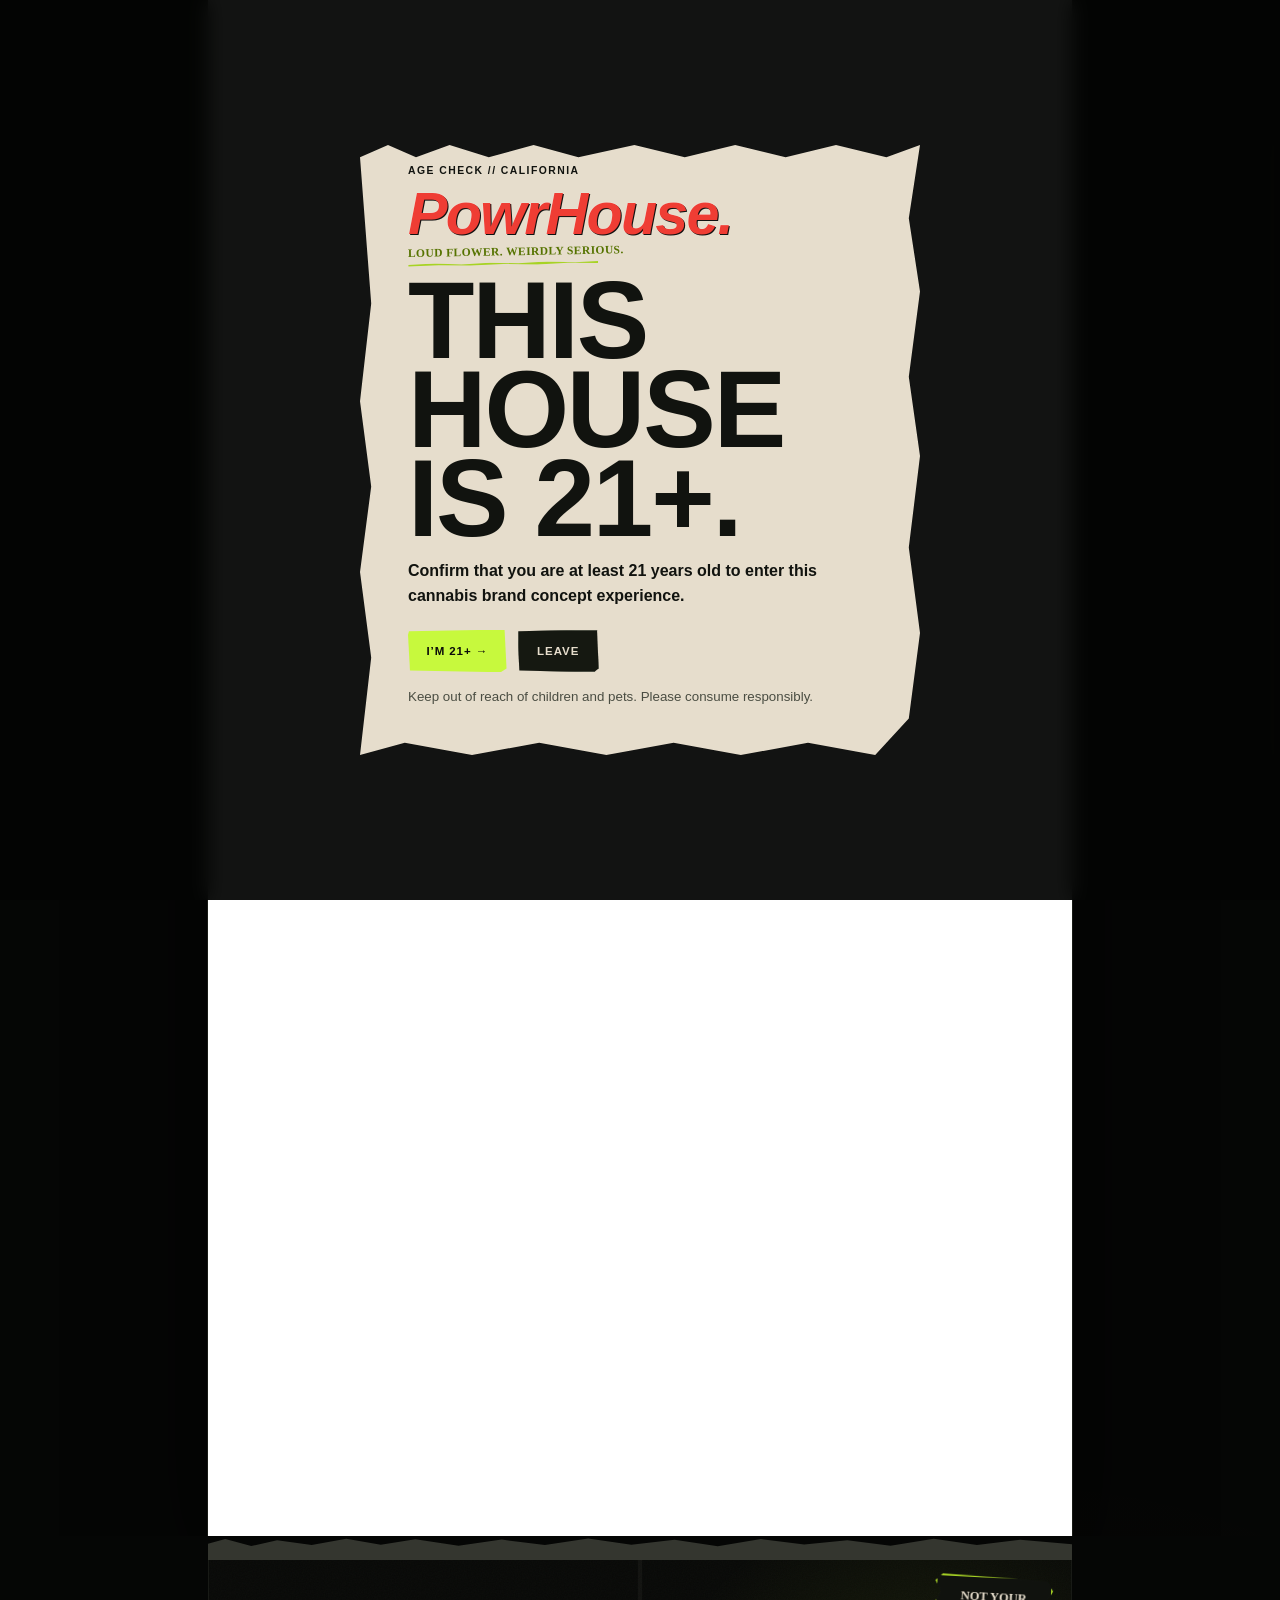
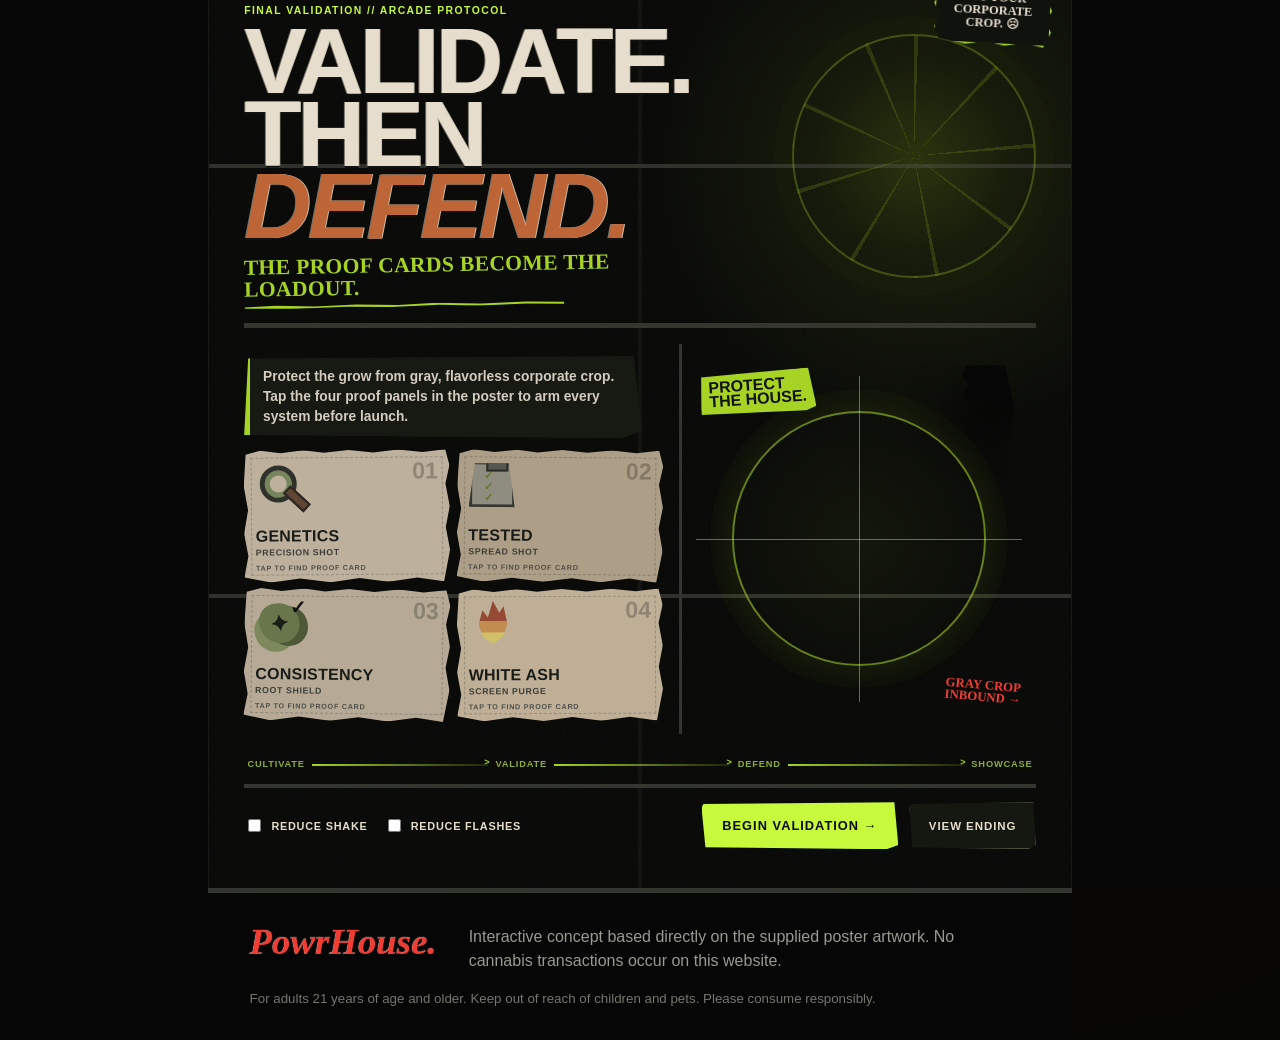
==== commit b5729411: "Publish final autonomously reviewed poster-accurate experience" ====
--- a/powrhouse-reference-original/index.html
+++ b/powrhouse-reference-original/index.html
@@ -1,42 +1,239 @@
 <!doctype html>
 <html lang="en">
 <head>
-<meta charset="utf-8">
-<meta name="viewport" content="width=device-width,initial-scale=1,viewport-fit=cover">
-<meta name="theme-color" content="#070806">
-<title>PowrHouse — Cultivate. Validate. Showcase.</title>
-<style>
-html,body{height:100%;margin:0;background:#070806;color:#e8dfcf;font-family:Arial,Helvetica,sans-serif}body{display:grid;place-items:center;overflow:hidden}main{width:min(86vw,620px)}.logo{color:#f13b34;font:900 italic clamp(2.2rem,8vw,5rem)/.9 Impact,'Arial Narrow Bold',sans-serif;text-shadow:2px 2px #000}p{font:900 .72rem/1.4 monospace;letter-spacing:.13em;color:#aaa798}.track{height:8px;border:1px solid #393b32;background:#10120e}.bar{height:100%;width:0;background:#c8ff38;box-shadow:0 0 16px #c8ff38;transition:width .18s ease}pre{color:#ff665f;white-space:pre-wrap;line-height:1.5}
-</style>
+  <meta charset="utf-8">
+  <meta name="viewport" content="width=device-width,initial-scale=1,viewport-fit=cover">
+  <meta name="theme-color" content="#050605">
+  <meta name="description" content="PowrHouse poster-accurate interactive cultivation showcase with a playable validation arcade finale. Adults 21+ only.">
+  <title>PowrHouse — Cultivate. Validate. Showcase.</title>
+  <style>html{background:#050605}body{visibility:hidden}body.boot-ready{visibility:visible}</style>
+  <script>
+    window.__POWR_PARTS__ = {
+      css: ['parts/css-00.txt','parts/css-01.txt','parts/css-02.txt'],
+      js: ['parts/js-00.txt','parts/js-01.txt','parts/js-02.txt','parts/js-03.txt']
+    };
+    window.__POWR_BOOT__ = (async () => {
+      const read = async (path) => {
+        const response = await fetch(path, {cache:'no-store'});
+        if (!response.ok) throw new Error(`${path} failed with HTTP ${response.status}`);
+        return response.text();
+      };
+      const css = (await Promise.all(window.__POWR_PARTS__.css.map(read))).join('');
+      const style = document.createElement('style');
+      style.textContent = css;
+      document.head.appendChild(style);
+      return true;
+    })();
+  </script>
 </head>
-<body><main><div class="logo">PowrHouse.</div><p id="status">ASSEMBLING ORIGINAL EXPERIENCE · 0%</p><div class="track"><div id="bar" class="bar"></div></div><pre id="error" hidden></pre></main>
-<script>
-(async()=>{
-const files=['./payload/gz-00.b64','./payload/gz-01.b64','./payload/gz-02.b64'];
-const compressedHash='78373ef7d05c6ea2a87f98794e317bc84633c9e552129dbc7e21cc7d15b8c2e8';
-const htmlHash='aa1535fb06ad4658f6361118ec67db696c1279c82dd45d6eda2d9281e6f2389c';
-const status=document.getElementById('status'),bar=document.getElementById('bar'),error=document.getElementById('error');
-const hex=b=>[...new Uint8Array(b)].map(v=>v.toString(16).padStart(2,'0')).join('');
-try{
- if(typeof DecompressionStream==='undefined')throw new Error('This browser needs gzip stream support. Use a current Safari, Chrome, Edge or Firefox release.');
- let encoded='';
- for(let i=0;i<files.length;i++){
-  const r=await fetch(files[i],{cache:'no-store'});
-  if(!r.ok)throw new Error(`Site payload ${i+1} failed: HTTP ${r.status}`);
-  encoded+=(await r.text()).trim();
-  const p=Math.round(((i+1)/files.length)*72);status.textContent=`ASSEMBLING ORIGINAL EXPERIENCE · ${p}%`;bar.style.width=`${p}%`;
- }
- const raw=atob(encoded),bytes=new Uint8Array(raw.length);for(let i=0;i<raw.length;i++)bytes[i]=raw.charCodeAt(i);
- status.textContent='VERIFYING BUILD · 82%';bar.style.width='82%';
- const actualCompressed=hex(await crypto.subtle.digest('SHA-256',bytes));
- if(actualCompressed!==compressedHash)throw new Error(`Compressed payload integrity mismatch. Expected ${compressedHash}, received ${actualCompressed}.`);
- status.textContent='DECOMPRESSING THE HOUSE · 91%';bar.style.width='91%';
- const stream=new Blob([bytes]).stream().pipeThrough(new DecompressionStream('gzip'));
- const html=await new Response(stream).text();
- const actualHtml=hex(await crypto.subtle.digest('SHA-256',new TextEncoder().encode(html)));
- if(actualHtml!==htmlHash)throw new Error(`Decoded site integrity mismatch. Expected ${htmlHash}, received ${actualHtml}.`);
- status.textContent='OPENING THE HOUSE · 100%';bar.style.width='100%';
- document.open();document.write(html);document.close();
-}catch(e){status.textContent='LOAD FAILURE';error.hidden=false;error.textContent=e.message+'\n\nReload once. If it persists, use the downloadable standalone build.';}
-})();
-</script></body></html>
+<body>
+  <a class="skip-link" href="#poster">Skip to poster</a>
+
+  <div class="age-gate" id="ageGate" role="dialog" aria-modal="true" aria-labelledby="ageGateTitle">
+    <div class="age-paper">
+      <p class="micro">AGE CHECK // CALIFORNIA</p>
+      <div class="age-logo" aria-label="PowrHouse">PowrHouse.</div>
+      <p class="age-scribble">LOUD FLOWER. WEIRDLY SERIOUS.</p>
+      <h1 id="ageGateTitle">THIS HOUSE IS 21+.</h1>
+      <p>Confirm that you are at least 21 years old to enter this cannabis brand concept experience.</p>
+      <div class="age-actions">
+        <button class="paper-button lime" id="ageEnter" type="button">I’M 21+ <span aria-hidden="true">→</span></button>
+        <button class="paper-button dark" id="ageLeave" type="button">LEAVE</button>
+      </div>
+      <small>Keep out of reach of children and pets. Please consume responsibly.</small>
+    </div>
+  </div>
+
+  <div class="page-progress" aria-hidden="true"><i id="pageProgressFill"></i></div>
+
+  <iframe id="posterVault" src="legacy.html" title="" aria-hidden="true" tabindex="-1" style="position:fixed;left:-10000px;top:-10000px;width:2px;height:2px;opacity:0;pointer-events:none;border:0"></iframe>
+
+  <main>
+    <section class="poster-zone" id="poster" tabindex="-1" aria-label="Interactive PowrHouse poster">
+      <div class="poster-frame" id="posterFrame">
+        <img
+          class="poster-image"
+          id="posterSource"
+          src="[data-uri]"
+          width="864"
+          height="1536"
+          alt="PowrHouse illustrated poster featuring a cannabis cola, cultivation room, proof panels, smoke test, flavor cards, retailer map, and adult-use notice."
+        >
+
+        <button class="poster-hotspot cart-hotspot" type="button" data-action="cart" aria-label="Open cart notice"></button>
+        <button class="poster-hotspot menu-hotspot" type="button" data-action="menu" aria-label="Open poster navigation"></button>
+        <button class="poster-hotspot shop-hotspot" type="button" data-action="shop" aria-label="Jump to flower flavors"></button>
+        <button class="poster-hotspot plant-hotspot" type="button" data-action="plant" aria-label="Inspect the hero cannabis cola"></button>
+        <button class="poster-hotspot grow-hotspot" type="button" data-action="grow" aria-label="Inspect cultivation methods"></button>
+        <button class="poster-hotspot token-hotspot token-genetics" type="button" data-token="genetics" aria-label="Validate genetics"></button>
+        <button class="poster-hotspot token-hotspot token-tested" type="button" data-token="tested" aria-label="Validate testing"></button>
+        <button class="poster-hotspot token-hotspot token-consistency" type="button" data-token="consistency" aria-label="Validate consistency"></button>
+        <button class="poster-hotspot token-hotspot token-burn" type="button" data-token="burn" aria-label="Validate white ash burn"></button>
+
+        <button class="poster-hotspot strain-hotspot strain-1" type="button" data-strain="Purple Splash" aria-label="View Purple Splash flavor card"></button>
+        <button class="poster-hotspot strain-hotspot strain-2" type="button" data-strain="Blueberry Pancakes" aria-label="View Blueberry Pancakes flavor card"></button>
+        <button class="poster-hotspot strain-hotspot strain-3" type="button" data-strain="Loud Zkittles" aria-label="View Loud Zkittles flavor card"></button>
+        <button class="poster-hotspot strain-hotspot strain-4" type="button" data-strain="Gelato Cake" aria-label="View Gelato Cake flavor card"></button>
+        <button class="poster-hotspot strain-hotspot strain-5" type="button" data-strain="Durban Dynamite" aria-label="View Durban Dynamite flavor card"></button>
+        <button class="poster-hotspot retailer-hotspot" type="button" data-action="retailers" aria-label="Open official PowrHouse website"></button>
+
+        <div class="validation-stamp" id="validationStamp" aria-live="polite" hidden>
+          <span id="validationStampCount">0/4</span>
+          <strong>VALIDATED</strong>
+        </div>
+      </div>
+    </section>
+
+    <section class="arcade-transition" id="arcade">
+      <div class="torn-rule" aria-hidden="true"></div>
+      <div class="arcade-intro poster-extension" id="arcadeIntro">
+        <header class="arcade-poster-header">
+          <div>
+            <p class="micro lime-text">FINAL VALIDATION // ARCADE PROTOCOL</p>
+            <h2>VALIDATE.<br>THEN <em>DEFEND.</em></h2>
+            <p class="scribble-line">THE PROOF CARDS BECOME THE LOADOUT.</p>
+          </div>
+          <div class="arcade-warning">NOT YOUR<br>CORPORATE<br>CROP. ☹</div>
+        </header>
+
+        <div class="arcade-poster-body">
+          <div class="loadout-column">
+            <p class="arcade-deck-copy">Protect the grow from gray, flavorless corporate crop. Tap the four proof panels in the poster to arm every system before launch.</p>
+            <div class="loadout" id="loadout" aria-live="polite">
+              <article data-module="genetics" data-scroll-pixel="760" role="button" tabindex="0" aria-label="Return to the genetics proof card in the poster"><i class="loadout-icon icon-genetics" aria-hidden="true"></i><span>01</span><strong>GENETICS</strong><small>Precision shot</small></article>
+              <article data-module="tested" data-scroll-pixel="760" role="button" tabindex="0" aria-label="Return to the tested proof card in the poster"><i class="loadout-icon icon-tested" aria-hidden="true"></i><span>02</span><strong>TESTED</strong><small>Spread shot</small></article>
+              <article data-module="consistency" data-scroll-pixel="760" role="button" tabindex="0" aria-label="Return to the consistency proof card in the poster"><i class="loadout-icon icon-consistency" aria-hidden="true"></i><span>03</span><strong>CONSISTENCY</strong><small>Root shield</small></article>
+              <article data-module="burn" data-scroll-pixel="940" role="button" tabindex="0" aria-label="Return to the white ash proof card in the poster"><i class="loadout-icon icon-burn" aria-hidden="true"></i><span>04</span><strong>WHITE ASH</strong><small>Screen purge</small></article>
+            </div>
+          </div>
+
+          <div class="arcade-art" aria-hidden="true">
+            <div class="arcade-target-label">PROTECT<br>THE HOUSE.</div>
+            <div class="poster-crop hero-crop"><img data-poster-copy alt=""></div>
+            <div class="crosshair-ring"></div>
+            <div class="enemy-stamp">GRAY CROP<br>INBOUND →</div>
+          </div>
+        </div>
+
+        <div class="validation-path" aria-hidden="true">
+          <span>CULTIVATE</span><i></i><span>VALIDATE</span><i></i><span>DEFEND</span><i></i><span>SHOWCASE</span>
+        </div>
+
+        <div class="arcade-launch-strip">
+          <div class="arcade-options">
+            <label><input id="reduceShake" type="checkbox"> REDUCE SHAKE</label>
+            <label><input id="reduceFlash" type="checkbox"> REDUCE FLASHES</label>
+          </div>
+          <div class="arcade-actions">
+            <button class="paper-button lime large" id="playGame" type="button">BEGIN VALIDATION <span aria-hidden="true">→</span></button>
+            <button class="paper-button dark" id="viewEnding" type="button">VIEW ENDING</button>
+          </div>
+        </div>
+      </div>
+
+      <div class="game-shell" id="gameShell" hidden>
+        <canvas id="gameCanvas" aria-label="PowrHouse Validation Defense fixed shooter game"></canvas>
+
+        <div class="game-hud" aria-live="polite">
+          <div class="hud-ticket"><small>SCORE</small><strong id="scoreReadout">000000</strong></div>
+          <div class="hud-ticket"><small>COMBO</small><strong id="comboReadout">x1</strong></div>
+          <div class="hud-ticket"><small>WAVE</small><strong id="waveReadout">1/5</strong></div>
+          <div class="hud-meter"><small>HOUSE</small><i><b id="healthBar"></b></i></div>
+          <div class="hud-meter ash-meter"><small>WHITE ASH</small><i><b id="ashBar"></b></i></div>
+          <button id="pauseGame" type="button" aria-label="Pause game">Ⅱ</button>
+          <button id="fullscreenGame" type="button" aria-label="Toggle fullscreen">⛶</button>
+          <button id="muteGame" type="button" aria-label="Mute game">◖×</button>
+        </div>
+
+        <div class="game-help">
+          <span id="weaponReadout">GENETICS // PRECISION</span>
+          <small>WASD / ARROWS · SPACE · Q/E · C</small>
+        </div>
+
+        <div class="game-edge-copy edge-left" aria-hidden="true">CULTIVATE // VALIDATE</div>
+        <div class="game-edge-copy edge-right" aria-hidden="true">LOUD FLOWER // NO GRAY CROP</div>
+
+        <div class="touch-controls" id="touchControls">
+          <div class="touch-move" id="touchMove"><span>DRAG TO MOVE<br>AUTO-FIRE</span></div>
+          <div class="touch-actions">
+            <button id="touchSwitch" type="button">SWITCH</button>
+            <button id="touchAsh" type="button">WHITE ASH</button>
+          </div>
+        </div>
+
+        <div class="game-overlay" id="gameOverlay" hidden></div>
+      </div>
+    </section>
+
+    <section class="ending poster-extension" id="ending" hidden>
+      <div class="ending-heading">
+        <p class="micro lime-text">VALIDATION COMPLETE</p>
+        <h2>GOOD WEED<br>SHOULD BE <em>GOOD.</em><br>PERIOD.</h2>
+        <p class="scribble-line">CULTIVATION. PROOF. BURN. FLAVOR. PEOPLE.</p>
+      </div>
+      <div class="ending-grid">
+        <div class="ending-art" aria-hidden="true">
+          <div class="poster-crop storefront-crop"><img data-poster-copy alt=""></div>
+          <div class="poster-crop mascot-crop"><img data-poster-copy alt=""></div>
+          <div class="ending-note">COME GET<br>LOUD.</div>
+        </div>
+        <div class="ending-copy">
+          <p>The final point is the same one the poster makes: cultivation, proof, burn quality, flavor, and real people all have to agree. One shiny number does not get to run the whole show.</p>
+          <div class="ending-stats">
+            <span>BEST SCORE <b id="bestScore">000000</b></span>
+            <span>HOUSE STATUS <b>STILL WEIRD</b></span>
+          </div>
+          <button class="paper-button lime" id="restartExperience" type="button">RUN IT BACK <span aria-hidden="true">↑</span></button>
+        </div>
+      </div>
+    </section>
+  </main>
+
+  <aside class="poster-menu" id="posterMenu" hidden role="dialog" aria-modal="true" aria-label="Poster navigation">
+    <div class="menu-brand">PowrHouse.</div>
+    <p class="menu-note">PICK A PANEL. THE POSTER DOES THE REST.</p>
+    <button class="menu-close" id="closeMenu" type="button" aria-label="Close menu">×</button>
+    <a href="#poster">CULTIVATE.</a>
+    <a href="#poster" data-scroll-y="490">GROWN DIFFERENT.</a>
+    <a href="#poster" data-scroll-y="760">WHY POWRHOUSE?</a>
+    <a href="#poster" data-scroll-y="940">SMOKE DIFFERENT.</a>
+    <a href="#poster" data-scroll-y="1125">FLAVOR THAT HITS.</a>
+    <a href="#arcade">PLAY THE FINALE.</a>
+  </aside>
+
+  <dialog class="strain-dialog" id="strainDialog">
+    <button class="dialog-close" id="closeStrain" type="button" aria-label="Close">×</button>
+    <p class="micro lime-text">FLAVOR CARD</p>
+    <h2 id="strainName">PURPLE SPLASH</h2>
+    <p id="strainDescription"></p>
+    <div id="strainTags" class="strain-tags"></div>
+  </dialog>
+
+  <div class="toast" id="toast" role="status" aria-live="polite" hidden></div>
+
+  <footer>
+    <strong>PowrHouse.</strong>
+    <p>Interactive concept based directly on the supplied poster artwork. No cannabis transactions occur on this website.</p>
+    <small>For adults 21 years of age and older. Keep out of reach of children and pets. Please consume responsibly.</small>
+  </footer>
+
+  <noscript><div class="noscript">JavaScript is required for the interactive proof cards and arcade finale.</div></noscript>
+  <script>
+    window.__POWR_BOOT__.then(async () => {
+      const read = async (path) => {
+        const response = await fetch(path, {cache:'no-store'});
+        if (!response.ok) throw new Error(`${path} failed with HTTP ${response.status}`);
+        return response.text();
+      };
+      const code = (await Promise.all(window.__POWR_PARTS__.js.map(read))).join('');
+      const script = document.createElement('script');
+      script.textContent = code + '\n//# sourceURL=powrhouse-app.js';
+      document.body.appendChild(script);
+      document.body.classList.add('boot-ready');
+    }).catch((error) => {
+      document.body.style.visibility = 'visible';
+      document.body.innerHTML = `<main style="max-width:720px;margin:15vh auto;padding:2rem;color:#eee;font:700 16px/1.5 Arial"><h1>THE HOUSE DID NOT LOAD.</h1><p>${error.message}</p><button onclick="location.reload()">RELOAD</button></main>`;
+    });
+  </script>
+</body>
+</html>
